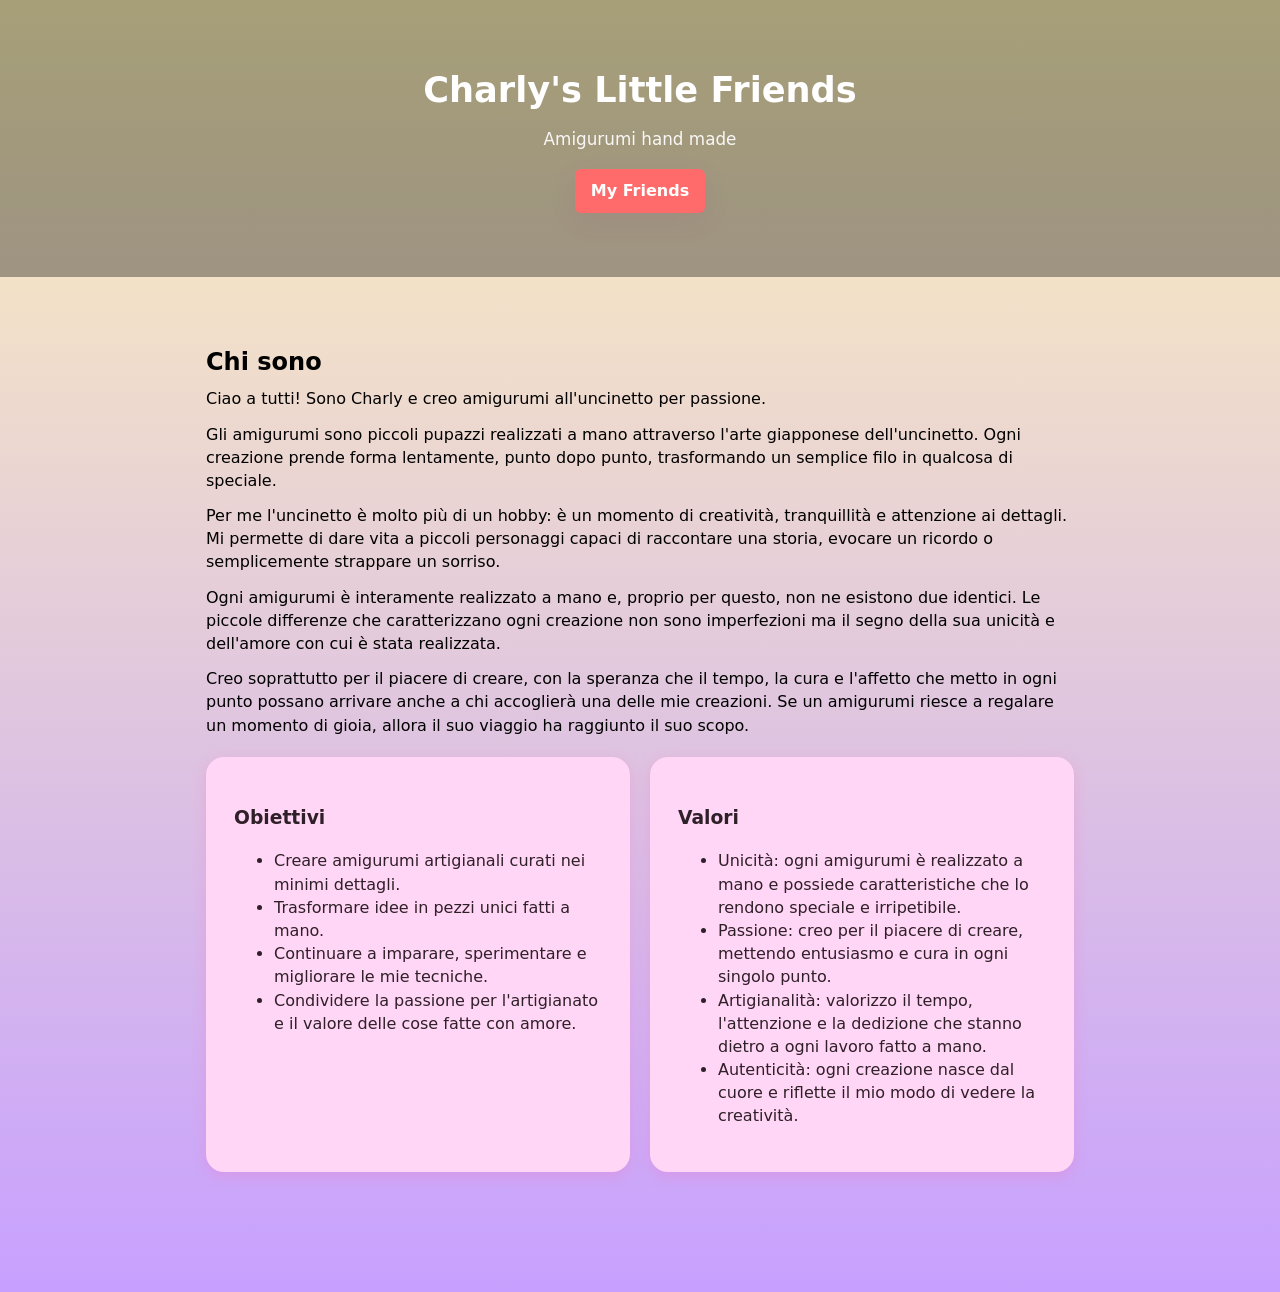
==== index.html @ 5f341da9 "Correzione testo" ====
<!DOCTYPE html>
<html lang="it">
<head>
    <meta charset="UTF-8" />
    <meta name="viewport" content="width=device-width, initial-scale=1.0" />
    <link rel="stylesheet" href="styles.css">
    <link rel="icon" href="images/logoCLF.png" type="image/png">

    <title>Home - Charly's Little Friends</title>
</head>
<body>
    <div id="header" data-active="index"></div>

    <!-- HERO -->
    <section class="hero" aria-label="Hero montagne" style="background-image:url('https://images.unsplash.com/photo-1501785888041-af3ef285b470?auto=format&fit=crop&w=1600&q=80'); background-size:cover; background-position:center; padding:64px 16px; color:#fff;">
        <div class="hero-content" style="max-width:1100px; margin:0 auto; text-align:center;">
            <h1 style="margin:0 0 12px; font-size:2.2rem;">Charly's Little Friends</h1>
            <p style="margin:0 0 18px; font-size:1.05rem;">Amigurumi hand made</p>
            <a class="btn" href="amici.html" style="display:inline-block; padding:10px 16px; background:#ff6b6b; color:#fff; text-decoration:none; border-radius:6px; font-weight:600;">My Friends</a>
        </div>
    </section>

    <main>
        <div style="max-width:900px; margin:28px auto; padding:0 16px;">

            <!-- BREVE PRESENTAZIONE -->
            <section aria-label="Presentazione" style="margin-bottom:20px; text-align:left;">
                <h2 style="margin:0 0 8px;">Chi sono</h2>
                <p style="margin:0 0 12px;">
                    Ciao a tutti! Sono Charly e creo amigurumi all'uncinetto per passione. 
                </p>
                <p style="margin:0 0 12px;">
                    Gli amigurumi sono piccoli pupazzi realizzati a mano attraverso l'arte giapponese dell'uncinetto. 
                    Ogni creazione prende forma lentamente, punto dopo punto, trasformando un semplice filo in qualcosa di speciale.
                </p>
                <p style="margin:0 0 12px;">
                    Per me l'uncinetto è molto più di un hobby: è un momento di creatività, tranquillità e attenzione ai dettagli.
                    Mi permette di dare vita a piccoli personaggi capaci di raccontare una storia, evocare un ricordo o semplicemente strappare un sorriso.
                </p>
                <p style="margin:0 0 12px;">
                    Ogni amigurumi è interamente realizzato a mano e, proprio per questo, non ne esistono due identici. 
                    Le piccole differenze che caratterizzano ogni creazione non sono imperfezioni ma il segno della sua unicità e dell'amore con cui è stata realizzata.
                </p>
                <p style="margin:0 0 12px;">
                    Creo soprattutto per il piacere di creare, con la speranza che il tempo, la cura e l'affetto che metto in ogni punto possano arrivare anche a chi accoglierà una delle mie creazioni.
                    Se un amigurumi riesce a regalare un momento di gioia, allora il suo viaggio ha raggiunto il suo scopo.
                </p>
            </section>

            <!-- OBIETTIVI E VALORI IN CARD ROSA -->
            <section aria-label="Obiettivi e valori" class="home-cards">
                <div class="home-card">
                    <h3>Obiettivi</h3>
                    <ul>
                        <li>Creare amigurumi artigianali curati nei minimi dettagli.</li>
                        <li>Trasformare idee in pezzi unici fatti a mano.</li>
                        <li>Continuare a imparare, sperimentare e migliorare le mie tecniche.</li>
                        <li>Condividere la passione per l'artigianato e il valore delle cose fatte con amore.</li>
                    </ul>
                </div>

                <div class="home-card">
                    <h3>Valori</h3>
                    <ul>
                        <li>Unicità: ogni amigurumi è realizzato a mano e possiede caratteristiche che lo rendono speciale e irripetibile.</li>
                        <li>Passione: creo per il piacere di creare, mettendo entusiasmo e cura in ogni singolo punto.</li>
                        <li>Artigianalità: valorizzo il tempo, l'attenzione e la dedizione che stanno dietro a ogni lavoro fatto a mano.</li>
                        <li>Autenticità: ogni creazione nasce dal cuore e riflette il mio modo di vedere la creatività.</li>
                    </ul>
                </div>
            </section>



        </div>
    </main>

    <!-- FOOTER -->
    <div id="footer"></div>
    <script src="js/common.js"></script>
    <script src="js/selectedPage.js"></script>
</body>
</html>
---- styles.css ----
/* ---------------------------------------------------*/
/* ---------------   NAV MENU       ------------------*/
/* ---------------------------------------------------*/
header {
    width: 100%;
    padding: 10px 0;
    background: #ffd6e8; /* rosa pastello */
    box-shadow: 0 2px 10px rgba(0,0,0,0.1);
}

    /* Layout nav con logo a sinistra */
    header nav {
        display: flex;
        justify-content: space-between; /* logo a sinistra, menu a destra */
        align-items: center;
        padding: 0 40px; /* spazio ai lati */
    }

    /* Logo */
    header .logo img {
        width: 60px; /* più grande */
        height: 60px; /* più grande */
        object-fit: cover; /* ritaglia i bordi */
        border-radius: 18px; /* quasi tondo, ma non perfettamente */
        display: block;
    }


    /* Contenitore nav */
    header nav ul {
        list-style: none;
        margin: 0;
        padding: 0;
        display: flex;
        gap: 20px;
        justify-content: flex-end;
        align-items: center;
    }

    /* Link base */
    header nav a {
        position: relative;
        display: inline-block;
        padding: 10px 18px;
        border-radius: 10px;
        font-weight: 600;
        text-decoration: none;
        color: #ffffff;
        background: linear-gradient(90deg, #ff4fa3, #b36bff); /* rosa → viola */

        transition: transform 250ms ease, box-shadow 250ms ease;
        overflow: hidden;
    }

        /* Effetto “shine” da sinistra a destra */
        header nav a::before {
            content: "";
            position: absolute;
            top: 0;
            left: -100%;
            width: 100%;
            height: 100%;
            background: linear-gradient( 90deg, rgba(255,255,255,0.25), rgba(255,255,255,0.05) );
            transition: left 350ms ease;
        }

        /* Hover moderno */
        header nav a:hover,
        header nav a:focus {
            transform: translateY(-4px) scale(1.03);
            box-shadow: 0 10px 25px rgba(179, 107, 255, 0.25);
        }

            /* Shine che scorre */
            header nav a:hover::before,
            header nav a:focus::before {
                left: 0;
            }

        /* Stato attivo (pagina corrente) */
        header nav a.active {
            outline: 3px solid rgba(255, 123, 189, 0.6);
            outline-offset: 3px;
            border: 2px solid #ffffff;
            transform: translateY(-2px);
        }




@media (max-width: 600px) {

    /* Riduce padding generale */
    header {
        padding: 12px 20px;
    }

        header nav {
            padding: 0 10px;
        }

        /* Logo più piccolo */
        header .logo img {
            width: 40px;
            height: 40px;
            border-radius: 20px;
        }

        /* Menu più compatto */
        header nav ul {
            gap: 10px;
        }

        header nav a {
            padding: 6px 12px;
            font-size: 0.85rem;
        }
}


/* ---------------------------------------------------*/
/* ---------------      COMMON      ------------------*/
/* ---------------------------------------------------*/

:root {
    --bg: #fff7fb;
    --max-width: 1100px;
    --pink-50: #fff0f6;
    --pink-100: #ffd6e8;
    --accent: #9b4d7a; /* violaceo-rosato */
    --accent-2: #ff6b9a;
    --card-bg: #ffffff;
    --muted: #7a5a6b;
    --text: #2f1f28;
    --border: #f3d7e3;
    --shadow: 0 10px 30px rgba(155,77,122,0.08);
    --radius: 14px;
    --gap: 18px;
    --transition: 220ms cubic-bezier(.2,.9,.3,1);
}

/* Reset & base */
* {
    box-sizing: border-box;
}

html {
    min-height: 100%;
    background: linear-gradient( 180deg, #fff4b8 0%, #c7a0ff 100% ); /* giallo opaco pastello */ /* viola tenue */
    background-size: 100% 100%;
}

body {
    margin: 0;
    font-family: system-ui, sans-serif;
    background: transparent;
    min-height: 100%;
    color: var(--text);
    -webkit-font-smoothing: antialiased;
    -moz-osx-font-smoothing: grayscale;
    line-height: 1.45;
    display: flex;
    flex-direction: column;
}

main {
    padding: 40px;
}


main h1 {
    margin: 0 0 8px;
    font-size: 1.6rem;
    color: #5a2ca0; /* viola */
}

main h2 {
    color: #000; /* nero */
    font-weight: 700; /* grassetto */
    margin-top: 24px;
    margin-bottom: 8px;
}

main p {
    margin: 6px 0 18px;
    color: #000; /* nero */
}

@media (max-width: 600px) {

    main {
        padding: 18px;
    }

        main h1 {
            font-size: 1.3rem;
            margin-bottom: 6px;
            color: #5a2ca0; /* viola */
        }

        main h2 {
            font-size: 1.1rem;
            color: #000; /* nero */
            font-weight: 700; /* grassetto */
        }

        main p {
            font-size: 0.95rem;
            margin: 4px 0 14px;
            color: #000; /* nero */
        }

    body {
        line-height: 1.4;
    }
}



/* ---------------------------------------------------*/
/* ---------------      FOOTER      ------------------*/
/* ---------------------------------------------------*/
.footer {
    background: #c7a0ff; /* viola tenue */
    padding: 18px 0;
    border-radius: 18px;
    box-shadow: 0 4px 14px rgba(155, 77, 122, 0.25);
    display: flex;
    flex-wrap: wrap;
    justify-content: space-around;
    align-items: flex-start;
    gap: 40px;
    margin-top: 40px;
    color: var(--muted);
    text-align: center;
}

    /* LINK BASE */
    .footer a {
        color: #fff7fb;
        font-weight: 600;
        text-decoration: underline;
        text-decoration-color: #ffffff;
        position: relative;
        transition: color 0.25s ease, transform 0.15s ease;
    }

        /* HOVER: colore più acceso + leggero glow */
        .footer a:hover {
            color: #ffe3ff;
            text-shadow: 0 0 6px rgba(255, 200, 255, 0.7);
            transform: translateY(-1px);
        }




/* COLONNA SINISTRA */
.footer-left {
    display: flex;
    flex-direction: column;

}
.footer-left ul {
    list-style: none;
    padding: 0;
    margin: 10px 0 0 0;
}

.footer-left li {
    margin-bottom: 6px;
}

.footer-left a {
    color: #fff7fb;
    text-decoration: none;
    font-weight: 600;
}

/* COLONNA DESTRA */
.footer-right {
    display: flex;
    flex-direction: column;
    gap: 12px;
}

.footer-social-item {
    display: flex;
    align-items: center;
    gap: 10px;
}

.footer-icon {
    width: 32px;
    height: 32px;
    border-radius: 8px;
}

.footer-right a {
    color: #fff7fb;
    font-weight: 600;
    text-decoration: none;
}

/* RESPONSIVE: SOLO SOTTO 600px → 1 colonna centrata */
@media (max-width: 600px) {
    .footer {
        flex-direction: column;
        text-align: center;
        gap: 20px;
    }

    .footer-left,
    .footer-right {
        text-align: center;
        width: 100%;
        align-items: center; /* <-- centra contenuti flex */
    }
    
        .footer-left ul {
            padding: 0;
        }

    .footer-social-item {
        justify-content: center; /* <-- centra logo + link */
    }
}

.footer-bottom {
    width: 100%;
    text-align: center;
    margin-top: 20px;
    font-size: 14px;
    color: #ffffff; /* bianco puro */
    opacity: 1; /* niente trasparenza */
}



/* ---------------------------------------------------*/
/* ---------------      HOME        ------------------*/
/* ---------------------------------------------------*/


/* Home-specific styles (non redundant with main styles.css) */

/* Hero */
.hero {
    background-image: url('https://images.unsplash.com/photo-1501785888041-af3ef285b470?auto=format&fit=crop&w=1600&q=80');
    background-size: cover;
    background-position: center;
    color: #fff;
    padding: 80px 20px;
    text-align: center;
    position: relative;
}

    .hero::after {
        content: "";
        position: absolute;
        inset: 0;
        background: rgba(0,0,0,0.35);
    }

    .hero .hero-content {
        position: relative;
        z-index: 1;
        max-width: var(--max-width);
        margin: 0 auto;
    }

    .hero h1 {
        font-size: 2.6rem;
        margin: 0 0 10px;
        color: #fff;
    }

    .hero p {
        font-size: 1.1rem;
        margin: 0 0 20px;
        color: rgba(255,255,255,0.92);
    }

    /* Reuse existing accent variable for CTA */
    .hero .btn {
        display: inline-block;
        background: linear-gradient(90deg, var(--accent), var(--accent-2));
        color: #fff;
        padding: 12px 20px;
        border-radius: 8px;
        text-decoration: none;
        font-weight: 600;
        box-shadow: 0 8px 24px rgba(155,77,122,0.12);
    }

/* Le home-card ereditano lo stile delle contact-card */
.home-card {
    background: #ffd6f5;
    padding: 28px;
    border-radius: 18px;
    box-shadow: 0 4px 14px rgba(255, 107, 181, 0.25);
    margin-bottom: 40px;
}

/* Contenitore delle card della home */
.home-cards {
    display: flex;
    flex-direction: row;
    gap: 20px;
    flex-wrap: wrap;
    margin-bottom: 40px;
}

/* Due card affiancate */
.home-card {
    flex: 1 1 calc(50% - 20px);
    min-width: 280px;
}

/* Responsive */
@media (max-width: 600px) {
    .home-card {
        flex: 1 1 100%;
    }
}



/* Intro */
.intro {
    display: flex;
    gap: 20px;
    align-items: center;
    margin-bottom: 30px;
    flex-wrap: wrap;
}

    .intro img {
        width: 140px;
        height: 140px;
        object-fit: cover;
        border-radius: 12px;
        border: 1px solid var(--border);
        background: var(--card-bg);
    }

/* Categories */
.categories {
    display: flex;
    gap: 12px;
    margin-bottom: 24px;
    flex-wrap: wrap;
}

.category {
    background: linear-gradient(180deg, rgba(255,255,255,0.9), rgba(255,245,250,0.9));
    padding: 10px 14px;
    border-radius: 10px;
    font-weight: 600;
    cursor: pointer;
    border: 1px solid var(--border);
    color: var(--accent);
    transition: transform var(--transition), box-shadow var(--transition);
}

    .category:hover,
    .category:focus {
        transform: translateY(-4px);
        box-shadow: 0 12px 30px rgba(155,77,122,0.06);
        outline: none;
    }

  

   
/* Newsletter / CTA / Testimonials */
.newsletter {
    background: linear-gradient(90deg, #fff 0, #f8fbff 100%);
    border: 1px solid var(--border);
    padding: 18px;
    border-radius: 12px;
    display: flex;
    gap: 12px;
    align-items: center;
    justify-content: space-between;
    margin-bottom: 30px;
    flex-wrap: wrap;
}

    .newsletter input[type="email"] {
        padding: 10px;
        border-radius: 8px;
        border: 1px solid #d0d7e6;
        min-width: 220px;
    }

/* Testimonials */
.testimonials {
    display: grid;
    grid-template-columns: repeat(auto-fit, minmax(220px, 1fr));
    gap: 12px;
    margin-bottom: 40px;
}

.testimonial {
    background: var(--card-bg);
    border: 1px solid var(--border);
    padding: 12px;
    border-radius: 10px;
    color: var(--muted);
}

/* Table (light styling for fallback or admin view) */
table {
    width: 100%;
    border-collapse: collapse;
    margin-top: 20px;
    background: transparent;
}

th, td {
    border: 1px solid #e9dbe4;
    padding: 10px;
    text-align: left;
    color: var(--text);
    vertical-align: middle;
}

img.small {
    width: 70px;
    height: 70px;
    object-fit: cover;
    border-radius: 8px;
    border: 1px solid var(--border);
}

/* Responsive tweaks (home-specific) */
@media (max-width: 600px) {
    .hero h1 {
        font-size: 1.6rem;
    }

    .intro {
        flex-direction: column;
        text-align: center;
    }

    .newsletter {
        flex-direction: column;
        align-items: stretch;
    }

    .products-grid {
        grid-template-columns: repeat(auto-fit, minmax(160px, 1fr));
    }
}

/* ---------------------------------------------------*/
/* ---------------     AMICI        ------------------*/
/* ---------------------------------------------------*/
.filters {
    display: flex;
    flex-wrap: wrap;
    gap: 20px;
    background: #f8e6ff;
    padding: 16px 20px;
    border-radius: 16px;
    box-shadow: 0 4px 12px rgba(199,160,255,0.25);
    margin-bottom: 28px;
    justify-content: flex-start; /* NON centrati */
}

.filter-group {
    display: flex;
    flex-direction: column; /* label sopra */
    gap: 6px;
    min-width: 160px; /* evita che si stringano troppo */
}

.filters label {
    font-weight: 600;
    color: #5a2ca0;
    font-size: 0.95rem;
}

.filters select {
    padding: 8px 12px;
    border-radius: 10px;
    border: 2px solid #c7a0ff;
    background: #ffffff;
    font-size: 0.95rem;
    color: #5a2ca0;
    font-weight: 600;
    cursor: pointer;
    transition: border-color 200ms ease;
}

    .filters select:focus {
        border-color: #b36bff;
        outline: none;
    }

/*  Mobile: filtri ordinati a sinistra */
@media (max-width: 600px) {
    .filters {
        flex-direction: column;
        align-items: flex-start; /* NON centrati */
        gap: 14px;
    }

    .filter-group {
        width: 100%; /* si allineano bene */
    }
}

/* GRID: 3 → 2 → 1 */
.cards-grid {
    display: grid;
    grid-template-columns: repeat(3, 1fr);
    gap: 18px;
    margin-top: 12px;
}

@media (max-width: 980px) {
    .cards-grid {
        grid-template-columns: repeat(2, 1fr);
    }
}

@media (max-width: 600px) {
    .cards-grid {
        grid-template-columns: 1fr;
    }
}

/* CARD BASE */
.friend-card {
    background: #fff;
    border-radius: 12px;
    border: 2px solid rgba(255, 107, 154, 0.18);
    box-shadow: 0 8px 22px rgba(155, 77, 122, 0.06);
    display: flex;
    flex-direction: column;
    transition: transform 260ms cubic-bezier(.2,.9,.3,1), box-shadow 260ms ease;
    opacity: 0;
    animation: card-appear 420ms ease forwards;
}

/* ANIMAZIONE */
@keyframes card-appear {
    from {
        opacity: 0;
        transform: translateY(10px) scale(0.995);
    }

    to {
        opacity: 1;
        transform: translateY(0) scale(1);
    }
}

/* HOVER */
.friend-card:hover {
    transform: translateY(-14px) scale(1.05);
    box-shadow: 0 32px 70px rgba(155, 77, 122, 0.22);
    border-color: rgba(255, 107, 154, 0.45);
    z-index: 3;
}

/* IMMAGINE */
.card-image {
    width: 100%;
    height: 240px;
}

    .card-image img {
        width: 100%;
        height: 100%;
        object-fit: cover;
        border-radius: 12px;
        transition: transform 360ms cubic-bezier(.2,.9,.3,1);
    }

.friend-card:hover .card-image img {
    transform: scale(1.30) rotate(-2deg);
}

/* PLACEHOLDER */
.card-image-placeholder {
    width: 100%;
    height: 240px;
    display: flex;
    align-items: center;
    justify-content: center;
    color: #8b6b7a;
    background: repeating-linear-gradient(45deg, rgba(255,182,203,0.04) 0 6px, transparent 6px 12px);
    border-radius: 12px;
}

/* TITOLO */
.card-title {
    text-align: center;
    font-size: 1.3rem;
    font-weight: 700;
    color: #5a2ca0;
    margin: 16px 0;
}

/* MINI-CARD INFO */
.card-info-box {
    background: #ffe6f7;
    padding: 12px 16px;
    border-radius: 12px;
    margin: 12px 0;
    box-shadow: 0 3px 10px rgba(255, 107, 181, 0.18);
}

    .card-info-box p {
        margin: 0;
        color: #5a2ca0;
        font-weight: 600;
    }

/* PULSANTE */
.card-button {
    display: block; /* centrato */
    padding: 14px 28px; /* layout del primo */
    font-size: 1.1rem;
    font-weight: 700;
    color: #fff;
    background: linear-gradient(90deg, #ff4fa3, #b36bff); /* colori del primo */
    border: none;
    border-radius: 12px;
    cursor: pointer;
    position: relative;
    overflow: hidden;
    box-shadow: 0 6px 18px rgba(179, 107, 255, 0.35); /* ombra del primo */
    transition: transform 0.25s ease, box-shadow 0.25s ease, filter 0.25s ease; /* effetto del secondo */
    margin: 20px auto 0; /* centrato */
    text-align: center; /* per sicurezza */
    text-decoration: none; /* per <a> */
}

    .card-button:hover {
        transform: translateY(-3px);
        filter: brightness(1.03);
    }

/* ---------------------------------------------------*/
/* ---------------     CONTATTI     ------------------*/
/* ---------------------------------------------------*/
/* ============================
   LAYOUT DUE COLONNE
   ============================ */
.contact-columns {
    display: flex;
    gap: 40px;
    align-items: stretch; /* <-- fa sì che le card abbiano la stessa altezza */
    justify-content: space-between;
    margin-top: 40px;
}

.contact-map,
.contact-form {
    flex: 1 1 calc(50% - 40px); /* identico comportamento delle home-card */
    min-width: 280px; /* evita collassi */
    background: #ffd6f5;
    padding: 28px;
    border-radius: 18px;
    box-shadow: 0 4px 14px rgba(255, 107, 181, 0.25);
    display: flex;
    flex-direction: column;
}


/* ============================
   CARD ROSA (per contattami, mappa, form)
   ============================ */
.contact-card,
.contact-map,
.contact-form {
    background: #ffd6f5; /* rosa pastello */
    padding: 28px;
    border-radius: 18px;
    box-shadow: 0 4px 14px rgba(255, 107, 181, 0.25);
    margin-bottom: 40px;
}


    .contact-card h1,
    .contact-card h2 {
        margin-top: 0;
        color: #5a2ca0;
    }

    .contact-card p {
        color: #5a2ca0;
        line-height: 1.5;
    }

/* ============================
   FORM INPUT + TEXTAREA
   ============================ */
.contact-form label {
    font-weight: 600;
    color: #5a2ca0;
    margin-bottom: 6px;
}

.contact-form input,
.contact-form textarea {
    width: 100%;
    padding: 12px;
    border-radius: 12px;
    border: 2px solid #e7c8ff;
    background: #ffffff;
    font-size: 1rem;
    transition: border-color 200ms ease, box-shadow 200ms ease;
}

    .contact-form input:focus,
    .contact-form textarea:focus {
        border-color: #b36bff;
        box-shadow: 0 0 0 3px rgba(179, 107, 255, 0.25);
        outline: none;
    }

/* ============================
   BUTTON
============================ */
    .contact-form button {
        display: block;
        padding: 14px 28px;
        font-size: 1.1rem;
        font-weight: 700;
        color: #fff;
        background: linear-gradient(90deg, #ff4fa3, #b36bff);
        border: none;
        border-radius: 12px;
        cursor: pointer;
        position: relative;
        overflow: hidden;
        box-shadow: 0 6px 18px rgba(179, 107, 255, 0.35);
        transition: transform 0.25s ease, box-shadow 0.25s ease;
        margin: 20px auto 0
    }

        /* Hover */
        .contact-form button:hover {
            transform: translateY(-3px) scale(1.03);
            box-shadow: 0 10px 25px rgba(179, 107, 255, 0.45);
        }

        /* Effetto click */
        .contact-form button:active {
            transform: scale(0.92);
        }

        /* Sparkle */
        .contact-form button::after {
            content: "✦";
            position: absolute;
            right: 12px;
            top: 8px;
            font-size: 0;
            color: rgba(255, 255, 255, 0.9);
            transition: font-size 0.25s ease;
        }

        .contact-form button:active::after {
            font-size: 22px;
        }

.error-msg {
    margin-top: 6px;
    font-size: 0.85rem;
    color: #ff4fa3;
    background: rgba(255, 79, 163, 0.12);
    padding: 6px 10px;
    border-radius: 8px;
    border-left: 3px solid #ff4fa3;
}

/* ============================
   TOGGLE GRANDE
   ============================ */
/* Gruppo toggle desktop */
.toggle-group {
    display: flex;
    align-items: center;
    gap: 14px;
    margin-top: 10px;
    flex-wrap: wrap; /* evita rotture */
}

/* Testo */
.toggle-text {
    font-size: 1rem;
    color: #5a2ca0;
    font-weight: 600;
    flex: 1; /* permette al testo di adattarsi */
    min-width: 200px; /* evita che si stringa troppo */
}

/* Toggle */
.toggle {
    position: relative;
    width: 60px;
    height: 32px;
    display: inline-block;
    flex-shrink: 0; /* NON si restringe */
}

    .toggle input {
        opacity: 0;
        width: 0;
        height: 0;
    }

.slider {
    position: absolute;
    cursor: pointer;
    top: 0;
    left: 0;
    right: 0;
    bottom: 0;
    background: #e7c8ff;
    border-radius: 32px;
    transition: 0.3s;
}

    .slider::before {
        content: "";
        position: absolute;
        height: 26px;
        width: 26px;
        left: 3px;
        top: 3px;
        background: white;
        border-radius: 50%;
        transition: 0.3s;
    }

.toggle input:checked + .slider {
    background: linear-gradient(90deg, #ff4fa3, #b36bff);
}

    .toggle input:checked + .slider::before {
        transform: translateX(28px);
    }

/* Mobile fix */
@media (max-width: 600px) {
    .toggle-group {
        flex-direction: column; /* toggle sopra, testo sotto */
        align-items: flex-start; /* allineamento naturale */
        gap: 8px;
    }

    .toggle-text {
        text-align: left;
        width: 100%;
    }
}
@media (max-width: 600px) {
    .contact-columns {
        flex-direction: column;
        gap: 20px;
    }

    .contact-map,
    .contact-form {
        width: 100%;
    }
}


.map-wrapper {
    width: 100%;
    height: 300px;
    border-radius: 16px;
    overflow: hidden;
    box-shadow: 0 4px 12px rgba(150, 100, 200, 0.25);
}

    .map-wrapper iframe {
        width: 100%;
        height: 100%;
        border: 0;
    }


/* ---------------------------------------------------*/
/* ---------------  AMICO DETTAGLIO  -----------------*/
/* ---------------------------------------------------*/

/* CONTENITORE CAROUSEL */
.detail-carousel {
    position: relative;
    width: 100%;
    
    overflow: hidden;
    border-radius: 12px;
    margin: 12px auto 0;
    margin-top: 12px;
    background: #fdf4ff;
    padding: 0; /* elimina spazi */
}

/* TRACK ORIZZONTALE */
.detail-track {
    display: flex;
    height: 100%; /* fondamentale */
    padding: 0;
    margin: 0;
}


/* OGNI SLIDE È UNA PAGINA */
.detail-slide {
    min-width: 100%;
    height: 100%; /* fondamentale */
    padding: 0;
    margin: 0;
}

    /* IMMAGINI */
    .detail-slide img {
        width: 100%;
        height: 100%; /* fondamentale */
        object-fit: cover; /* evita distorsioni */
        display: block; /* elimina spazi bianchi */
        border-radius: 12px;
    }


/* FRECCE */
.detail-btn {
    position: absolute;
    top: 50%;
    transform: translateY(-50%);
    width: 38px; /* più grande */
    height: 38px; /* più grande */
    border-radius: 50%; /* cerchio kawaii */
    border: none;
    background: rgba(255, 255, 255, 0.55); /* più trasparente */
    backdrop-filter: blur(4px); /* effetto glass */
    color: #b36bff; /* viola pastello */
    font-size: 22px; /* più grande */
    font-weight: bold;
    cursor: pointer;
    display: flex;
    align-items: center;
    justify-content: center;
    transition: all 180ms ease;
    box-shadow: 0 4px 10px rgba(179, 107, 255, 0.25); /* ombra kawaii */
}

    .detail-btn:hover {
        background: rgba(255, 255, 255, 0.75); /* meno trasparente */
        transform: translateY(-50%) scale(1.12); /* effetto pop */
        box-shadow: 0 6px 14px rgba(179, 107, 255, 0.35);
    }

    .detail-btn:active {
        transform: translateY(-50%) scale(0.92); /* click morbido */
    }

    /* Posizioni */
    .detail-btn.prev {
        left: 6px;
    }

    .detail-btn.next {
        right: 6px;
    }

/* ---------------------------------------------------*/
/* ---------------      TERMINI     ------------------*/
/* ---------------------------------------------------*/

.terms p a {
    color: #5a2ca0; /* bianco */
    font-weight: 700; /* grassetto */
    text-decoration: underline; /* sottolineato */
}



/* ---------------------------------------------------*/
/* ---------------     PRIVACY      ------------------*/
/* ---------------------------------------------------*/

.privacy p a {
    color: #5a2ca0; /* bianco */
    font-weight: 700; /* grassetto */
    text-decoration: underline; /* sottolineato */
}

/* ---------------------------------------------------*/
/* ---------------     UNISCRIBE    ------------------*/
/* ---------------------------------------------------*/

.unsubscribe-image {
    text-align: center;
    margin: 20px 0 30px;
}

    .unsubscribe-image img {
        width: 100%; /* si adatta al contenitore */
        max-width: 1000px; /* limite massimo, puoi aumentare o diminuire */
        height: auto; /* mantiene le proporzioni */
        border-radius: 18px;
        padding: 10px;
        background: linear-gradient(135deg, #ffd6f5, #e3c7ff);
        box-shadow: 0 0 12px rgba(180, 120, 255, 0.4);
    }
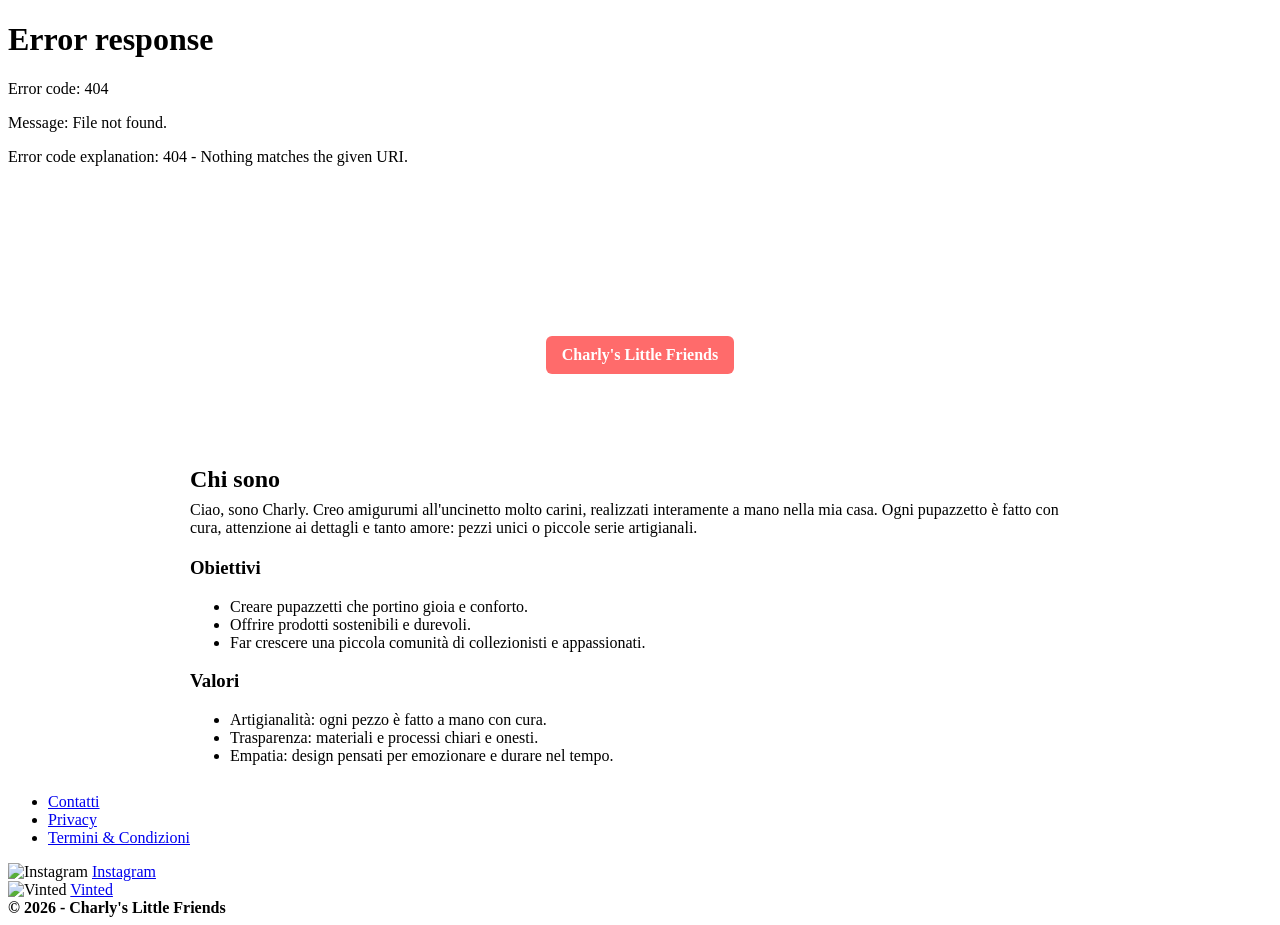
==== commit 00d83b8e: "Add Head e GoogleAnalytics" ====
--- a/index.html
+++ b/index.html
@@ -3,8 +3,6 @@
 <head>
     <meta charset="UTF-8" />
     <meta name="viewport" content="width=device-width, initial-scale=1.0" />
-    <link rel="stylesheet" href="styles.css">
-    <link rel="icon" href="images/logoCLF.png" type="image/png">
 
     <title>Home - Charly's Little Friends</title>
 </head>
@@ -16,7 +14,7 @@
         <div class="hero-content" style="max-width:1100px; margin:0 auto; text-align:center;">
             <h1 style="margin:0 0 12px; font-size:2.2rem;">Charly's Little Friends</h1>
             <p style="margin:0 0 18px; font-size:1.05rem;">Amigurumi hand made</p>
-            <a class="btn" href="amici.html" style="display:inline-block; padding:10px 16px; background:#ff6b6b; color:#fff; text-decoration:none; border-radius:6px; font-weight:600;">My Friends</a>
+            <a class="btn" href="amici.html" style="display:inline-block; padding:10px 16px; background:#ff6b6b; color:#fff; text-decoration:none; border-radius:6px; font-weight:600;">Charly's Little Friends</a>
         </div>
     </section>
 
@@ -27,23 +25,8 @@
             <section aria-label="Presentazione" style="margin-bottom:20px; text-align:left;">
                 <h2 style="margin:0 0 8px;">Chi sono</h2>
                 <p style="margin:0 0 12px;">
-                    Ciao a tutti! Sono Charly e creo amigurumi all'uncinetto per passione. 
-                </p>
-                <p style="margin:0 0 12px;">
-                    Gli amigurumi sono piccoli pupazzi realizzati a mano attraverso l'arte giapponese dell'uncinetto. 
-                    Ogni creazione prende forma lentamente, punto dopo punto, trasformando un semplice filo in qualcosa di speciale.
-                </p>
-                <p style="margin:0 0 12px;">
-                    Per me l'uncinetto è molto più di un hobby: è un momento di creatività, tranquillità e attenzione ai dettagli.
-                    Mi permette di dare vita a piccoli personaggi capaci di raccontare una storia, evocare un ricordo o semplicemente strappare un sorriso.
-                </p>
-                <p style="margin:0 0 12px;">
-                    Ogni amigurumi è interamente realizzato a mano e, proprio per questo, non ne esistono due identici. 
-                    Le piccole differenze che caratterizzano ogni creazione non sono imperfezioni ma il segno della sua unicità e dell'amore con cui è stata realizzata.
-                </p>
-                <p style="margin:0 0 12px;">
-                    Creo soprattutto per il piacere di creare, con la speranza che il tempo, la cura e l'affetto che metto in ogni punto possano arrivare anche a chi accoglierà una delle mie creazioni.
-                    Se un amigurumi riesce a regalare un momento di gioia, allora il suo viaggio ha raggiunto il suo scopo.
+                    Ciao, sono Charly. Creo amigurumi all'uncinetto molto carini, realizzati interamente a mano nella mia casa.
+                    Ogni pupazzetto è fatto con cura, attenzione ai dettagli e tanto amore: pezzi unici o piccole serie artigianali.
                 </p>
             </section>
 
@@ -52,20 +35,18 @@
                 <div class="home-card">
                     <h3>Obiettivi</h3>
                     <ul>
-                        <li>Creare amigurumi artigianali curati nei minimi dettagli.</li>
-                        <li>Trasformare idee in pezzi unici fatti a mano.</li>
-                        <li>Continuare a imparare, sperimentare e migliorare le mie tecniche.</li>
-                        <li>Condividere la passione per l'artigianato e il valore delle cose fatte con amore.</li>
+                        <li>Creare pupazzetti che portino gioia e conforto.</li>
+                        <li>Offrire prodotti sostenibili e durevoli.</li>
+                        <li>Far crescere una piccola comunità di collezionisti e appassionati.</li>
                     </ul>
                 </div>
 
                 <div class="home-card">
                     <h3>Valori</h3>
                     <ul>
-                        <li>Unicità: ogni amigurumi è realizzato a mano e possiede caratteristiche che lo rendono speciale e irripetibile.</li>
-                        <li>Passione: creo per il piacere di creare, mettendo entusiasmo e cura in ogni singolo punto.</li>
-                        <li>Artigianalità: valorizzo il tempo, l'attenzione e la dedizione che stanno dietro a ogni lavoro fatto a mano.</li>
-                        <li>Autenticità: ogni creazione nasce dal cuore e riflette il mio modo di vedere la creatività.</li>
+                        <li>Artigianalità: ogni pezzo è fatto a mano con cura.</li>
+                        <li>Trasparenza: materiali e processi chiari e onesti.</li>
+                        <li>Empatia: design pensati per emozionare e durare nel tempo.</li>
                     </ul>
                 </div>
             </section>
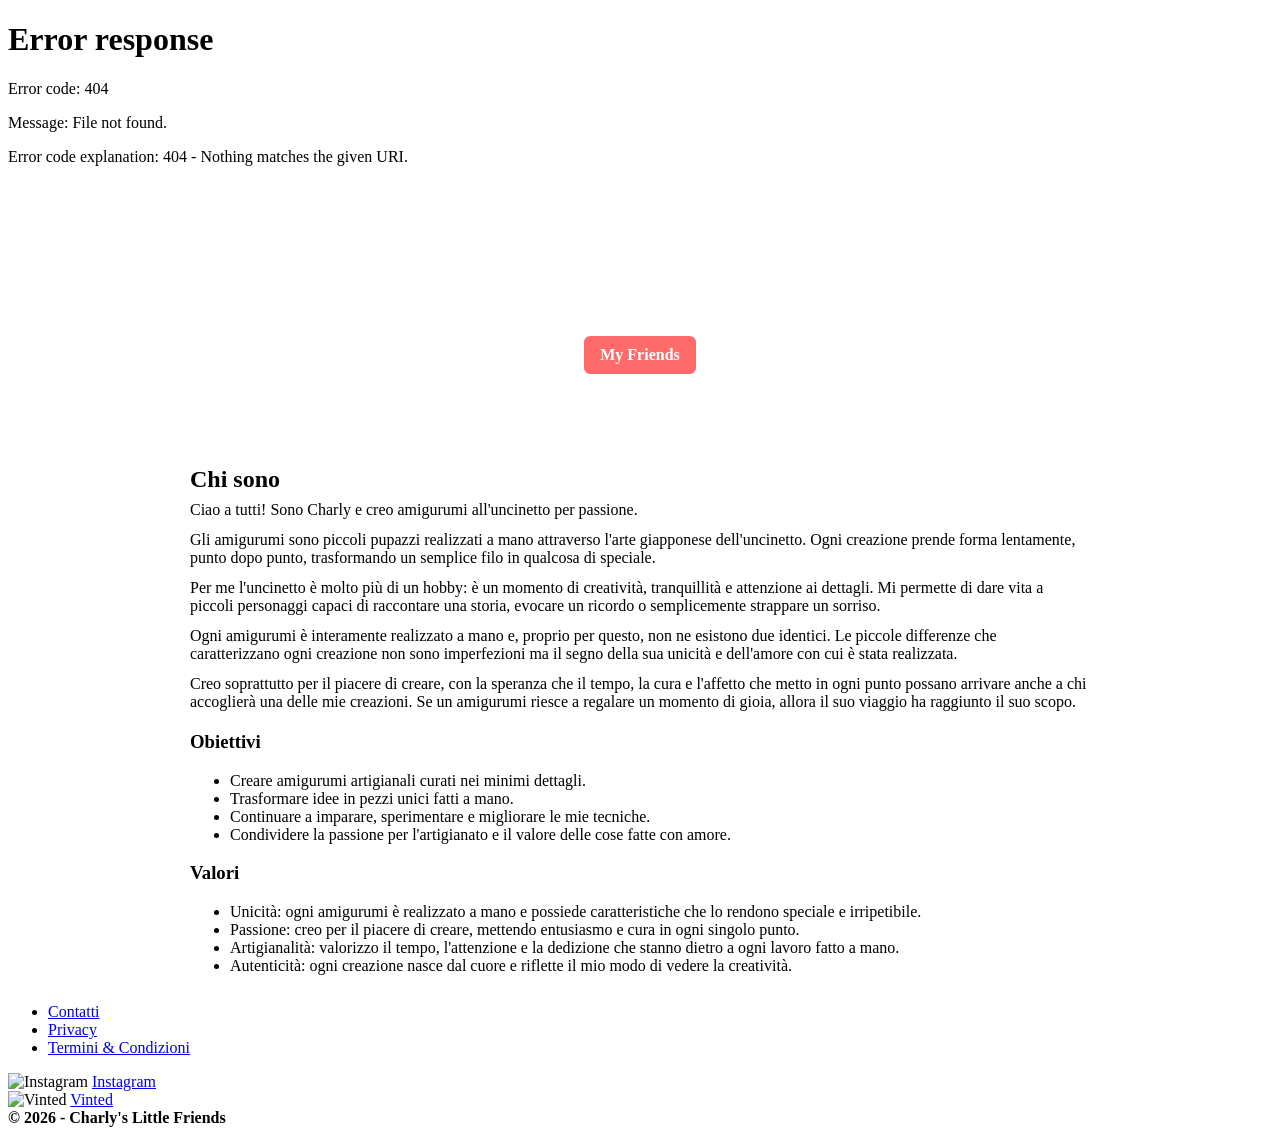
==== commit f32b0b14: "Merge branch 'main' of https://github.com/CharlysLittleFriends/charlyslittlefriends" ====
--- a/index.html
+++ b/index.html
@@ -14,7 +14,7 @@
         <div class="hero-content" style="max-width:1100px; margin:0 auto; text-align:center;">
             <h1 style="margin:0 0 12px; font-size:2.2rem;">Charly's Little Friends</h1>
             <p style="margin:0 0 18px; font-size:1.05rem;">Amigurumi hand made</p>
-            <a class="btn" href="amici.html" style="display:inline-block; padding:10px 16px; background:#ff6b6b; color:#fff; text-decoration:none; border-radius:6px; font-weight:600;">Charly's Little Friends</a>
+            <a class="btn" href="amici.html" style="display:inline-block; padding:10px 16px; background:#ff6b6b; color:#fff; text-decoration:none; border-radius:6px; font-weight:600;">My Friends</a>
         </div>
     </section>
 
@@ -25,8 +25,23 @@
             <section aria-label="Presentazione" style="margin-bottom:20px; text-align:left;">
                 <h2 style="margin:0 0 8px;">Chi sono</h2>
                 <p style="margin:0 0 12px;">
-                    Ciao, sono Charly. Creo amigurumi all'uncinetto molto carini, realizzati interamente a mano nella mia casa.
-                    Ogni pupazzetto è fatto con cura, attenzione ai dettagli e tanto amore: pezzi unici o piccole serie artigianali.
+                    Ciao a tutti! Sono Charly e creo amigurumi all'uncinetto per passione. 
+                </p>
+                <p style="margin:0 0 12px;">
+                    Gli amigurumi sono piccoli pupazzi realizzati a mano attraverso l'arte giapponese dell'uncinetto. 
+                    Ogni creazione prende forma lentamente, punto dopo punto, trasformando un semplice filo in qualcosa di speciale.
+                </p>
+                <p style="margin:0 0 12px;">
+                    Per me l'uncinetto è molto più di un hobby: è un momento di creatività, tranquillità e attenzione ai dettagli.
+                    Mi permette di dare vita a piccoli personaggi capaci di raccontare una storia, evocare un ricordo o semplicemente strappare un sorriso.
+                </p>
+                <p style="margin:0 0 12px;">
+                    Ogni amigurumi è interamente realizzato a mano e, proprio per questo, non ne esistono due identici. 
+                    Le piccole differenze che caratterizzano ogni creazione non sono imperfezioni ma il segno della sua unicità e dell'amore con cui è stata realizzata.
+                </p>
+                <p style="margin:0 0 12px;">
+                    Creo soprattutto per il piacere di creare, con la speranza che il tempo, la cura e l'affetto che metto in ogni punto possano arrivare anche a chi accoglierà una delle mie creazioni.
+                    Se un amigurumi riesce a regalare un momento di gioia, allora il suo viaggio ha raggiunto il suo scopo.
                 </p>
             </section>
 
@@ -35,18 +50,20 @@
                 <div class="home-card">
                     <h3>Obiettivi</h3>
                     <ul>
-                        <li>Creare pupazzetti che portino gioia e conforto.</li>
-                        <li>Offrire prodotti sostenibili e durevoli.</li>
-                        <li>Far crescere una piccola comunità di collezionisti e appassionati.</li>
+                        <li>Creare amigurumi artigianali curati nei minimi dettagli.</li>
+                        <li>Trasformare idee in pezzi unici fatti a mano.</li>
+                        <li>Continuare a imparare, sperimentare e migliorare le mie tecniche.</li>
+                        <li>Condividere la passione per l'artigianato e il valore delle cose fatte con amore.</li>
                     </ul>
                 </div>
 
                 <div class="home-card">
                     <h3>Valori</h3>
                     <ul>
-                        <li>Artigianalità: ogni pezzo è fatto a mano con cura.</li>
-                        <li>Trasparenza: materiali e processi chiari e onesti.</li>
-                        <li>Empatia: design pensati per emozionare e durare nel tempo.</li>
+                        <li>Unicità: ogni amigurumi è realizzato a mano e possiede caratteristiche che lo rendono speciale e irripetibile.</li>
+                        <li>Passione: creo per il piacere di creare, mettendo entusiasmo e cura in ogni singolo punto.</li>
+                        <li>Artigianalità: valorizzo il tempo, l'attenzione e la dedizione che stanno dietro a ogni lavoro fatto a mano.</li>
+                        <li>Autenticità: ogni creazione nasce dal cuore e riflette il mio modo di vedere la creatività.</li>
                     </ul>
                 </div>
             </section>
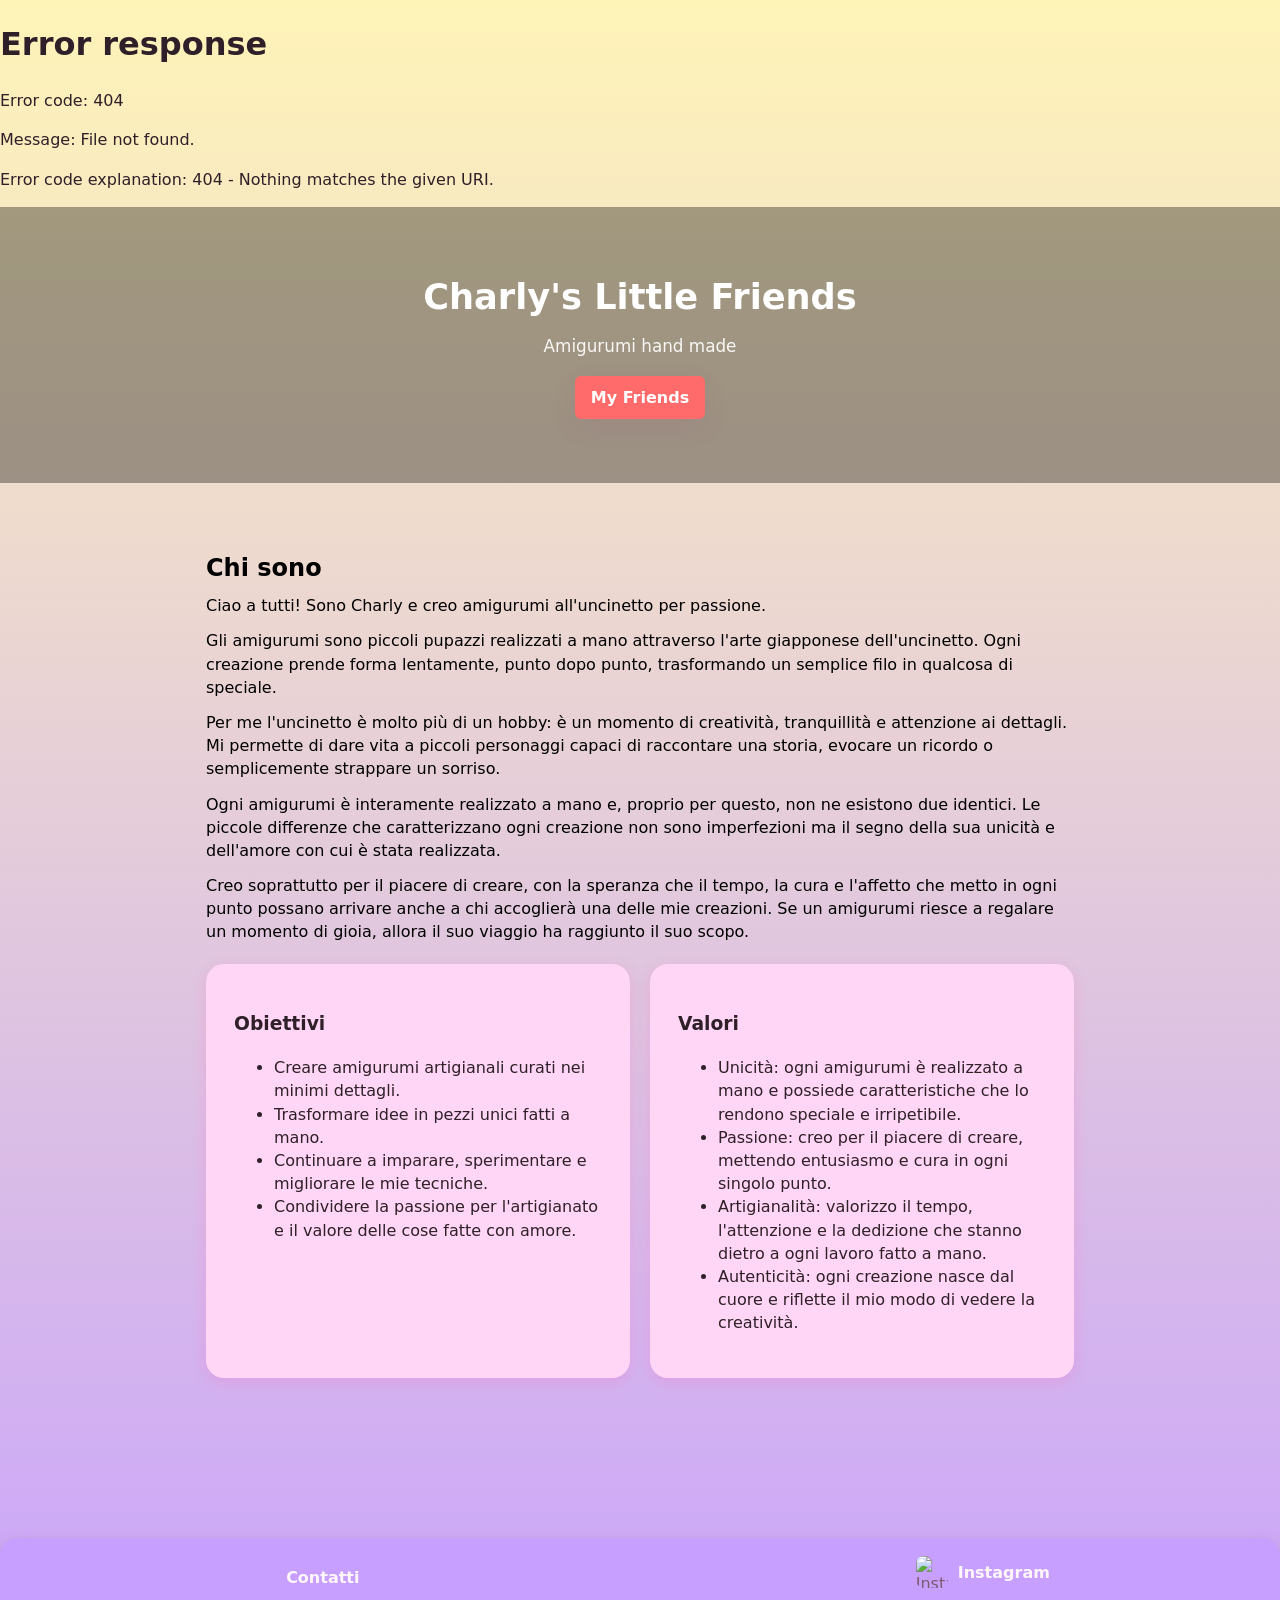
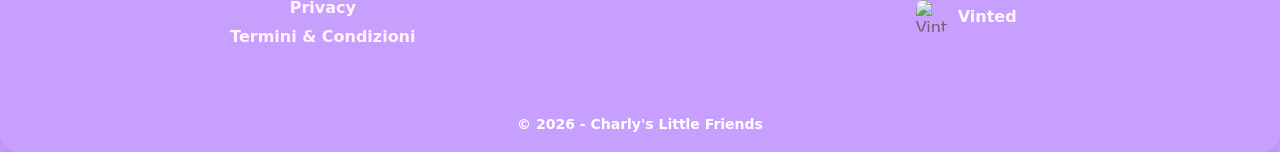
==== commit dae904ec: "Back" ====
--- a/index.html
+++ b/index.html
@@ -3,6 +3,8 @@
 <head>
     <meta charset="UTF-8" />
     <meta name="viewport" content="width=device-width, initial-scale=1.0" />
+    <link rel="stylesheet" href="styles.css">
+    <link rel="icon" href="images/logoCLF.png" type="image/png">
 
     <title>Home - Charly's Little Friends</title>
 </head>
--- a/styles.css
+++ b/styles.css
@@ -0,0 +1,1119 @@
+
+/* ---------------------------------------------------*/
+/* ---------------   NAV MENU       ------------------*/
+/* ---------------------------------------------------*/
+header {
+    width: 100%;
+    padding: 10px 0;
+    background: #ffd6e8; /* rosa pastello */
+    box-shadow: 0 2px 10px rgba(0,0,0,0.1);
+}
+
+    /* Layout nav con logo a sinistra */
+    header nav {
+        display: flex;
+        justify-content: space-between; /* logo a sinistra, menu a destra */
+        align-items: center;
+        padding: 0 40px; /* spazio ai lati */
+    }
+
+    /* Logo */
+    header .logo img {
+        width: 60px; /* più grande */
+        height: 60px; /* più grande */
+        object-fit: cover; /* ritaglia i bordi */
+        border-radius: 18px; /* quasi tondo, ma non perfettamente */
+        display: block;
+    }
+
+
+    /* Contenitore nav */
+    header nav ul {
+        list-style: none;
+        margin: 0;
+        padding: 0;
+        display: flex;
+        gap: 20px;
+        justify-content: flex-end;
+        align-items: center;
+    }
+
+    /* Link base */
+    header nav a {
+        position: relative;
+        display: inline-block;
+        padding: 10px 18px;
+        border-radius: 10px;
+        font-weight: 600;
+        text-decoration: none;
+        color: #ffffff;
+        background: linear-gradient(90deg, #ff4fa3, #b36bff); /* rosa → viola */
+
+        transition: transform 250ms ease, box-shadow 250ms ease;
+        overflow: hidden;
+    }
+
+        /* Effetto “shine” da sinistra a destra */
+        header nav a::before {
+            content: "";
+            position: absolute;
+            top: 0;
+            left: -100%;
+            width: 100%;
+            height: 100%;
+            background: linear-gradient( 90deg, rgba(255,255,255,0.25), rgba(255,255,255,0.05) );
+            transition: left 350ms ease;
+        }
+
+        /* Hover moderno */
+        header nav a:hover,
+        header nav a:focus {
+            transform: translateY(-4px) scale(1.03);
+            box-shadow: 0 10px 25px rgba(179, 107, 255, 0.25);
+        }
+
+            /* Shine che scorre */
+            header nav a:hover::before,
+            header nav a:focus::before {
+                left: 0;
+            }
+
+        /* Stato attivo (pagina corrente) */
+        header nav a.active {
+            outline: 3px solid rgba(255, 123, 189, 0.6);
+            outline-offset: 3px;
+            border: 2px solid #ffffff;
+            transform: translateY(-2px);
+        }
+
+
+
+
+@media (max-width: 600px) {
+
+    /* Riduce padding generale */
+    header {
+        padding: 12px 20px;
+    }
+
+        header nav {
+            padding: 0 10px;
+        }
+
+        /* Logo più piccolo */
+        header .logo img {
+            width: 40px;
+            height: 40px;
+            border-radius: 20px;
+        }
+
+        /* Menu più compatto */
+        header nav ul {
+            gap: 10px;
+        }
+
+        header nav a {
+            padding: 6px 12px;
+            font-size: 0.85rem;
+        }
+}
+
+
+/* ---------------------------------------------------*/
+/* ---------------      COMMON      ------------------*/
+/* ---------------------------------------------------*/
+
+:root {
+    --bg: #fff7fb;
+    --max-width: 1100px;
+    --pink-50: #fff0f6;
+    --pink-100: #ffd6e8;
+    --accent: #9b4d7a; /* violaceo-rosato */
+    --accent-2: #ff6b9a;
+    --card-bg: #ffffff;
+    --muted: #7a5a6b;
+    --text: #2f1f28;
+    --border: #f3d7e3;
+    --shadow: 0 10px 30px rgba(155,77,122,0.08);
+    --radius: 14px;
+    --gap: 18px;
+    --transition: 220ms cubic-bezier(.2,.9,.3,1);
+}
+
+/* Reset & base */
+* {
+    box-sizing: border-box;
+}
+
+html {
+    min-height: 100%;
+    background: linear-gradient( 180deg, #fff4b8 0%, #c7a0ff 100% ); /* giallo opaco pastello */ /* viola tenue */
+    background-size: 100% 100%;
+}
+
+body {
+    margin: 0;
+    font-family: system-ui, sans-serif;
+    background: transparent;
+    min-height: 100%;
+    color: var(--text);
+    -webkit-font-smoothing: antialiased;
+    -moz-osx-font-smoothing: grayscale;
+    line-height: 1.45;
+    display: flex;
+    flex-direction: column;
+}
+
+main {
+    padding: 40px;
+}
+
+
+main h1 {
+    margin: 0 0 8px;
+    font-size: 1.6rem;
+    color: #5a2ca0; /* viola */
+}
+
+main h2 {
+    color: #000; /* nero */
+    font-weight: 700; /* grassetto */
+    margin-top: 24px;
+    margin-bottom: 8px;
+}
+
+main p {
+    margin: 6px 0 18px;
+    color: #000; /* nero */
+}
+
+@media (max-width: 600px) {
+
+    main {
+        padding: 18px;
+    }
+
+        main h1 {
+            font-size: 1.3rem;
+            margin-bottom: 6px;
+            color: #5a2ca0; /* viola */
+        }
+
+        main h2 {
+            font-size: 1.1rem;
+            color: #000; /* nero */
+            font-weight: 700; /* grassetto */
+        }
+
+        main p {
+            font-size: 0.95rem;
+            margin: 4px 0 14px;
+            color: #000; /* nero */
+        }
+
+    body {
+        line-height: 1.4;
+    }
+}
+
+
+
+/* ---------------------------------------------------*/
+/* ---------------      FOOTER      ------------------*/
+/* ---------------------------------------------------*/
+.footer {
+    background: #c7a0ff; /* viola tenue */
+    padding: 18px 0;
+    border-radius: 18px;
+    box-shadow: 0 4px 14px rgba(155, 77, 122, 0.25);
+    display: flex;
+    flex-wrap: wrap;
+    justify-content: space-around;
+    align-items: flex-start;
+    gap: 40px;
+    margin-top: 40px;
+    color: var(--muted);
+    text-align: center;
+}
+
+    /* LINK BASE */
+    .footer a {
+        color: #fff7fb;
+        font-weight: 600;
+        text-decoration: underline;
+        text-decoration-color: #ffffff;
+        position: relative;
+        transition: color 0.25s ease, transform 0.15s ease;
+    }
+
+        /* HOVER: colore più acceso + leggero glow */
+        .footer a:hover {
+            color: #ffe3ff;
+            text-shadow: 0 0 6px rgba(255, 200, 255, 0.7);
+            transform: translateY(-1px);
+        }
+
+
+
+
+/* COLONNA SINISTRA */
+.footer-left {
+    display: flex;
+    flex-direction: column;
+
+}
+.footer-left ul {
+    list-style: none;
+    padding: 0;
+    margin: 10px 0 0 0;
+}
+
+.footer-left li {
+    margin-bottom: 6px;
+}
+
+.footer-left a {
+    color: #fff7fb;
+    text-decoration: none;
+    font-weight: 600;
+}
+
+/* COLONNA DESTRA */
+.footer-right {
+    display: flex;
+    flex-direction: column;
+    gap: 12px;
+}
+
+.footer-social-item {
+    display: flex;
+    align-items: center;
+    gap: 10px;
+}
+
+.footer-icon {
+    width: 32px;
+    height: 32px;
+    border-radius: 8px;
+}
+
+.footer-right a {
+    color: #fff7fb;
+    font-weight: 600;
+    text-decoration: none;
+}
+
+/* RESPONSIVE: SOLO SOTTO 600px → 1 colonna centrata */
+@media (max-width: 600px) {
+    .footer {
+        flex-direction: column;
+        text-align: center;
+        gap: 20px;
+    }
+
+    .footer-left,
+    .footer-right {
+        text-align: center;
+        width: 100%;
+        align-items: center; /* <-- centra contenuti flex */
+    }
+    
+        .footer-left ul {
+            padding: 0;
+        }
+
+    .footer-social-item {
+        justify-content: center; /* <-- centra logo + link */
+    }
+}
+
+.footer-bottom {
+    width: 100%;
+    text-align: center;
+    margin-top: 20px;
+    font-size: 14px;
+    color: #ffffff; /* bianco puro */
+    opacity: 1; /* niente trasparenza */
+}
+
+
+
+/* ---------------------------------------------------*/
+/* ---------------      HOME        ------------------*/
+/* ---------------------------------------------------*/
+
+
+/* Home-specific styles (non redundant with main styles.css) */
+
+/* Hero */
+.hero {
+    background-image: url('https://images.unsplash.com/photo-1501785888041-af3ef285b470?auto=format&fit=crop&w=1600&q=80');
+    background-size: cover;
+    background-position: center;
+    color: #fff;
+    padding: 80px 20px;
+    text-align: center;
+    position: relative;
+}
+
+    .hero::after {
+        content: "";
+        position: absolute;
+        inset: 0;
+        background: rgba(0,0,0,0.35);
+    }
+
+    .hero .hero-content {
+        position: relative;
+        z-index: 1;
+        max-width: var(--max-width);
+        margin: 0 auto;
+    }
+
+    .hero h1 {
+        font-size: 2.6rem;
+        margin: 0 0 10px;
+        color: #fff;
+    }
+
+    .hero p {
+        font-size: 1.1rem;
+        margin: 0 0 20px;
+        color: rgba(255,255,255,0.92);
+    }
+
+    /* Reuse existing accent variable for CTA */
+    .hero .btn {
+        display: inline-block;
+        background: linear-gradient(90deg, var(--accent), var(--accent-2));
+        color: #fff;
+        padding: 12px 20px;
+        border-radius: 8px;
+        text-decoration: none;
+        font-weight: 600;
+        box-shadow: 0 8px 24px rgba(155,77,122,0.12);
+    }
+
+/* Le home-card ereditano lo stile delle contact-card */
+.home-card {
+    background: #ffd6f5;
+    padding: 28px;
+    border-radius: 18px;
+    box-shadow: 0 4px 14px rgba(255, 107, 181, 0.25);
+    margin-bottom: 40px;
+}
+
+/* Contenitore delle card della home */
+.home-cards {
+    display: flex;
+    flex-direction: row;
+    gap: 20px;
+    flex-wrap: wrap;
+    margin-bottom: 40px;
+}
+
+/* Due card affiancate */
+.home-card {
+    flex: 1 1 calc(50% - 20px);
+    min-width: 280px;
+}
+
+/* Responsive */
+@media (max-width: 600px) {
+    .home-card {
+        flex: 1 1 100%;
+    }
+}
+
+
+
+/* Intro */
+.intro {
+    display: flex;
+    gap: 20px;
+    align-items: center;
+    margin-bottom: 30px;
+    flex-wrap: wrap;
+}
+
+    .intro img {
+        width: 140px;
+        height: 140px;
+        object-fit: cover;
+        border-radius: 12px;
+        border: 1px solid var(--border);
+        background: var(--card-bg);
+    }
+
+/* Categories */
+.categories {
+    display: flex;
+    gap: 12px;
+    margin-bottom: 24px;
+    flex-wrap: wrap;
+}
+
+.category {
+    background: linear-gradient(180deg, rgba(255,255,255,0.9), rgba(255,245,250,0.9));
+    padding: 10px 14px;
+    border-radius: 10px;
+    font-weight: 600;
+    cursor: pointer;
+    border: 1px solid var(--border);
+    color: var(--accent);
+    transition: transform var(--transition), box-shadow var(--transition);
+}
+
+    .category:hover,
+    .category:focus {
+        transform: translateY(-4px);
+        box-shadow: 0 12px 30px rgba(155,77,122,0.06);
+        outline: none;
+    }
+
+  
+
+   
+/* Newsletter / CTA / Testimonials */
+.newsletter {
+    background: linear-gradient(90deg, #fff 0, #f8fbff 100%);
+    border: 1px solid var(--border);
+    padding: 18px;
+    border-radius: 12px;
+    display: flex;
+    gap: 12px;
+    align-items: center;
+    justify-content: space-between;
+    margin-bottom: 30px;
+    flex-wrap: wrap;
+}
+
+    .newsletter input[type="email"] {
+        padding: 10px;
+        border-radius: 8px;
+        border: 1px solid #d0d7e6;
+        min-width: 220px;
+    }
+
+/* Testimonials */
+.testimonials {
+    display: grid;
+    grid-template-columns: repeat(auto-fit, minmax(220px, 1fr));
+    gap: 12px;
+    margin-bottom: 40px;
+}
+
+.testimonial {
+    background: var(--card-bg);
+    border: 1px solid var(--border);
+    padding: 12px;
+    border-radius: 10px;
+    color: var(--muted);
+}
+
+/* Table (light styling for fallback or admin view) */
+table {
+    width: 100%;
+    border-collapse: collapse;
+    margin-top: 20px;
+    background: transparent;
+}
+
+th, td {
+    border: 1px solid #e9dbe4;
+    padding: 10px;
+    text-align: left;
+    color: var(--text);
+    vertical-align: middle;
+}
+
+img.small {
+    width: 70px;
+    height: 70px;
+    object-fit: cover;
+    border-radius: 8px;
+    border: 1px solid var(--border);
+}
+
+/* Responsive tweaks (home-specific) */
+@media (max-width: 600px) {
+    .hero h1 {
+        font-size: 1.6rem;
+    }
+
+    .intro {
+        flex-direction: column;
+        text-align: center;
+    }
+
+    .newsletter {
+        flex-direction: column;
+        align-items: stretch;
+    }
+
+    .products-grid {
+        grid-template-columns: repeat(auto-fit, minmax(160px, 1fr));
+    }
+}
+
+/* ---------------------------------------------------*/
+/* ---------------     AMICI        ------------------*/
+/* ---------------------------------------------------*/
+.filters {
+    display: flex;
+    flex-wrap: wrap;
+    gap: 20px;
+    background: #f8e6ff;
+    padding: 16px 20px;
+    border-radius: 16px;
+    box-shadow: 0 4px 12px rgba(199,160,255,0.25);
+    margin-bottom: 28px;
+    justify-content: flex-start; /* NON centrati */
+}
+
+.filter-group {
+    display: flex;
+    flex-direction: column; /* label sopra */
+    gap: 6px;
+    min-width: 160px; /* evita che si stringano troppo */
+}
+
+.filters label {
+    font-weight: 600;
+    color: #5a2ca0;
+    font-size: 0.95rem;
+}
+
+.filters select {
+    padding: 8px 12px;
+    border-radius: 10px;
+    border: 2px solid #c7a0ff;
+    background: #ffffff;
+    font-size: 0.95rem;
+    color: #5a2ca0;
+    font-weight: 600;
+    cursor: pointer;
+    transition: border-color 200ms ease;
+}
+
+    .filters select:focus {
+        border-color: #b36bff;
+        outline: none;
+    }
+
+/*  Mobile: filtri ordinati a sinistra */
+@media (max-width: 600px) {
+    .filters {
+        flex-direction: column;
+        align-items: flex-start; /* NON centrati */
+        gap: 14px;
+    }
+
+    .filter-group {
+        width: 100%; /* si allineano bene */
+    }
+}
+
+/* GRID: 3 → 2 → 1 */
+.cards-grid {
+    display: grid;
+    grid-template-columns: repeat(3, 1fr);
+    gap: 18px;
+    margin-top: 12px;
+}
+
+@media (max-width: 980px) {
+    .cards-grid {
+        grid-template-columns: repeat(2, 1fr);
+    }
+}
+
+@media (max-width: 600px) {
+    .cards-grid {
+        grid-template-columns: 1fr;
+    }
+}
+
+/* CARD BASE */
+.friend-card {
+    background: #fff;
+    border-radius: 12px;
+    border: 2px solid rgba(255, 107, 154, 0.18);
+    box-shadow: 0 8px 22px rgba(155, 77, 122, 0.06);
+    display: flex;
+    flex-direction: column;
+    transition: transform 260ms cubic-bezier(.2,.9,.3,1), box-shadow 260ms ease;
+    opacity: 0;
+    animation: card-appear 420ms ease forwards;
+}
+
+/* ANIMAZIONE */
+@keyframes card-appear {
+    from {
+        opacity: 0;
+        transform: translateY(10px) scale(0.995);
+    }
+
+    to {
+        opacity: 1;
+        transform: translateY(0) scale(1);
+    }
+}
+
+/* HOVER */
+.friend-card:hover {
+    transform: translateY(-14px) scale(1.05);
+    box-shadow: 0 32px 70px rgba(155, 77, 122, 0.22);
+    border-color: rgba(255, 107, 154, 0.45);
+    z-index: 3;
+}
+
+/* IMMAGINE */
+.card-image {
+    width: 100%;
+    height: 240px;
+}
+
+    .card-image img {
+        width: 100%;
+        height: 100%;
+        object-fit: cover;
+        border-radius: 12px;
+        transition: transform 360ms cubic-bezier(.2,.9,.3,1);
+    }
+
+.friend-card:hover .card-image img {
+    transform: scale(1.30) rotate(-2deg);
+}
+
+/* PLACEHOLDER */
+.card-image-placeholder {
+    width: 100%;
+    height: 240px;
+    display: flex;
+    align-items: center;
+    justify-content: center;
+    color: #8b6b7a;
+    background: repeating-linear-gradient(45deg, rgba(255,182,203,0.04) 0 6px, transparent 6px 12px);
+    border-radius: 12px;
+}
+
+/* TITOLO */
+.card-title {
+    text-align: center;
+    font-size: 1.3rem;
+    font-weight: 700;
+    color: #5a2ca0;
+    margin: 16px 0;
+}
+
+/* MINI-CARD INFO */
+.card-info-box {
+    background: #ffe6f7;
+    padding: 12px 16px;
+    border-radius: 12px;
+    margin: 12px 0;
+    box-shadow: 0 3px 10px rgba(255, 107, 181, 0.18);
+}
+
+    .card-info-box p {
+        margin: 0;
+        color: #5a2ca0;
+        font-weight: 600;
+    }
+
+/* PULSANTE */
+.card-button {
+    display: block; /* centrato */
+    padding: 14px 28px; /* layout del primo */
+    font-size: 1.1rem;
+    font-weight: 700;
+    color: #fff;
+    background: linear-gradient(90deg, #ff4fa3, #b36bff); /* colori del primo */
+    border: none;
+    border-radius: 12px;
+    cursor: pointer;
+    position: relative;
+    overflow: hidden;
+    box-shadow: 0 6px 18px rgba(179, 107, 255, 0.35); /* ombra del primo */
+    transition: transform 0.25s ease, box-shadow 0.25s ease, filter 0.25s ease; /* effetto del secondo */
+    margin: 20px auto 0; /* centrato */
+    text-align: center; /* per sicurezza */
+    text-decoration: none; /* per <a> */
+}
+
+    .card-button:hover {
+        transform: translateY(-3px);
+        filter: brightness(1.03);
+    }
+
+/* ---------------------------------------------------*/
+/* ---------------     CONTATTI     ------------------*/
+/* ---------------------------------------------------*/
+/* ============================
+   LAYOUT DUE COLONNE
+   ============================ */
+.contact-columns {
+    display: flex;
+    gap: 40px;
+    align-items: stretch; /* <-- fa sì che le card abbiano la stessa altezza */
+    justify-content: space-between;
+    margin-top: 40px;
+}
+
+.contact-map,
+.contact-form {
+    flex: 1 1 calc(50% - 40px); /* identico comportamento delle home-card */
+    min-width: 280px; /* evita collassi */
+    background: #ffd6f5;
+    padding: 28px;
+    border-radius: 18px;
+    box-shadow: 0 4px 14px rgba(255, 107, 181, 0.25);
+    display: flex;
+    flex-direction: column;
+}
+
+
+/* ============================
+   CARD ROSA (per contattami, mappa, form)
+   ============================ */
+.contact-card,
+.contact-map,
+.contact-form {
+    background: #ffd6f5; /* rosa pastello */
+    padding: 28px;
+    border-radius: 18px;
+    box-shadow: 0 4px 14px rgba(255, 107, 181, 0.25);
+    margin-bottom: 40px;
+}
+
+
+    .contact-card h1,
+    .contact-card h2 {
+        margin-top: 0;
+        color: #5a2ca0;
+    }
+
+    .contact-card p {
+        color: #5a2ca0;
+        line-height: 1.5;
+    }
+
+/* ============================
+   FORM INPUT + TEXTAREA
+   ============================ */
+.contact-form label {
+    font-weight: 600;
+    color: #5a2ca0;
+    margin-bottom: 6px;
+}
+
+.contact-form input,
+.contact-form textarea {
+    width: 100%;
+    padding: 12px;
+    border-radius: 12px;
+    border: 2px solid #e7c8ff;
+    background: #ffffff;
+    font-size: 1rem;
+    transition: border-color 200ms ease, box-shadow 200ms ease;
+}
+
+    .contact-form input:focus,
+    .contact-form textarea:focus {
+        border-color: #b36bff;
+        box-shadow: 0 0 0 3px rgba(179, 107, 255, 0.25);
+        outline: none;
+    }
+
+/* ============================
+   BUTTON
+============================ */
+    .contact-form button {
+        display: block;
+        padding: 14px 28px;
+        font-size: 1.1rem;
+        font-weight: 700;
+        color: #fff;
+        background: linear-gradient(90deg, #ff4fa3, #b36bff);
+        border: none;
+        border-radius: 12px;
+        cursor: pointer;
+        position: relative;
+        overflow: hidden;
+        box-shadow: 0 6px 18px rgba(179, 107, 255, 0.35);
+        transition: transform 0.25s ease, box-shadow 0.25s ease;
+        margin: 20px auto 0
+    }
+
+        /* Hover */
+        .contact-form button:hover {
+            transform: translateY(-3px) scale(1.03);
+            box-shadow: 0 10px 25px rgba(179, 107, 255, 0.45);
+        }
+
+        /* Effetto click */
+        .contact-form button:active {
+            transform: scale(0.92);
+        }
+
+        /* Sparkle */
+        .contact-form button::after {
+            content: "✦";
+            position: absolute;
+            right: 12px;
+            top: 8px;
+            font-size: 0;
+            color: rgba(255, 255, 255, 0.9);
+            transition: font-size 0.25s ease;
+        }
+
+        .contact-form button:active::after {
+            font-size: 22px;
+        }
+
+.error-msg {
+    margin-top: 6px;
+    font-size: 0.85rem;
+    color: #ff4fa3;
+    background: rgba(255, 79, 163, 0.12);
+    padding: 6px 10px;
+    border-radius: 8px;
+    border-left: 3px solid #ff4fa3;
+}
+
+/* ============================
+   TOGGLE GRANDE
+   ============================ */
+/* Gruppo toggle desktop */
+.toggle-group {
+    display: flex;
+    align-items: center;
+    gap: 14px;
+    margin-top: 10px;
+    flex-wrap: wrap; /* evita rotture */
+}
+
+/* Testo */
+.toggle-text {
+    font-size: 1rem;
+    color: #5a2ca0;
+    font-weight: 600;
+    flex: 1; /* permette al testo di adattarsi */
+    min-width: 200px; /* evita che si stringa troppo */
+}
+
+/* Toggle */
+.toggle {
+    position: relative;
+    width: 60px;
+    height: 32px;
+    display: inline-block;
+    flex-shrink: 0; /* NON si restringe */
+}
+
+    .toggle input {
+        opacity: 0;
+        width: 0;
+        height: 0;
+    }
+
+.slider {
+    position: absolute;
+    cursor: pointer;
+    top: 0;
+    left: 0;
+    right: 0;
+    bottom: 0;
+    background: #e7c8ff;
+    border-radius: 32px;
+    transition: 0.3s;
+}
+
+    .slider::before {
+        content: "";
+        position: absolute;
+        height: 26px;
+        width: 26px;
+        left: 3px;
+        top: 3px;
+        background: white;
+        border-radius: 50%;
+        transition: 0.3s;
+    }
+
+.toggle input:checked + .slider {
+    background: linear-gradient(90deg, #ff4fa3, #b36bff);
+}
+
+    .toggle input:checked + .slider::before {
+        transform: translateX(28px);
+    }
+
+/* Mobile fix */
+@media (max-width: 600px) {
+    .toggle-group {
+        flex-direction: column; /* toggle sopra, testo sotto */
+        align-items: flex-start; /* allineamento naturale */
+        gap: 8px;
+    }
+
+    .toggle-text {
+        text-align: left;
+        width: 100%;
+    }
+}
+@media (max-width: 600px) {
+    .contact-columns {
+        flex-direction: column;
+        gap: 20px;
+    }
+
+    .contact-map,
+    .contact-form {
+        width: 100%;
+    }
+}
+
+
+.map-wrapper {
+    width: 100%;
+    height: 300px;
+    border-radius: 16px;
+    overflow: hidden;
+    box-shadow: 0 4px 12px rgba(150, 100, 200, 0.25);
+}
+
+    .map-wrapper iframe {
+        width: 100%;
+        height: 100%;
+        border: 0;
+    }
+
+
+/* ---------------------------------------------------*/
+/* ---------------  AMICO DETTAGLIO  -----------------*/
+/* ---------------------------------------------------*/
+
+/* CONTENITORE CAROUSEL */
+.detail-carousel {
+    position: relative;
+    width: 100%;
+    
+    overflow: hidden;
+    border-radius: 12px;
+    margin: 12px auto 0;
+    margin-top: 12px;
+    background: #fdf4ff;
+    padding: 0; /* elimina spazi */
+}
+
+/* TRACK ORIZZONTALE */
+.detail-track {
+    display: flex;
+    height: 100%; /* fondamentale */
+    padding: 0;
+    margin: 0;
+}
+
+
+/* OGNI SLIDE È UNA PAGINA */
+.detail-slide {
+    min-width: 100%;
+    height: 100%; /* fondamentale */
+    padding: 0;
+    margin: 0;
+}
+
+    /* IMMAGINI */
+    .detail-slide img {
+        width: 100%;
+        height: 100%; /* fondamentale */
+        object-fit: cover; /* evita distorsioni */
+        display: block; /* elimina spazi bianchi */
+        border-radius: 12px;
+    }
+
+
+/* FRECCE */
+.detail-btn {
+    position: absolute;
+    top: 50%;
+    transform: translateY(-50%);
+    width: 38px; /* più grande */
+    height: 38px; /* più grande */
+    border-radius: 50%; /* cerchio kawaii */
+    border: none;
+    background: rgba(255, 255, 255, 0.55); /* più trasparente */
+    backdrop-filter: blur(4px); /* effetto glass */
+    color: #b36bff; /* viola pastello */
+    font-size: 22px; /* più grande */
+    font-weight: bold;
+    cursor: pointer;
+    display: flex;
+    align-items: center;
+    justify-content: center;
+    transition: all 180ms ease;
+    box-shadow: 0 4px 10px rgba(179, 107, 255, 0.25); /* ombra kawaii */
+}
+
+    .detail-btn:hover {
+        background: rgba(255, 255, 255, 0.75); /* meno trasparente */
+        transform: translateY(-50%) scale(1.12); /* effetto pop */
+        box-shadow: 0 6px 14px rgba(179, 107, 255, 0.35);
+    }
+
+    .detail-btn:active {
+        transform: translateY(-50%) scale(0.92); /* click morbido */
+    }
+
+    /* Posizioni */
+    .detail-btn.prev {
+        left: 6px;
+    }
+
+    .detail-btn.next {
+        right: 6px;
+    }
+
+/* ---------------------------------------------------*/
+/* ---------------      TERMINI     ------------------*/
+/* ---------------------------------------------------*/
+
+.terms p a {
+    color: #5a2ca0; /* bianco */
+    font-weight: 700; /* grassetto */
+    text-decoration: underline; /* sottolineato */
+}
+
+
+
+/* ---------------------------------------------------*/
+/* ---------------     PRIVACY      ------------------*/
+/* ---------------------------------------------------*/
+
+.privacy p a {
+    color: #5a2ca0; /* bianco */
+    font-weight: 700; /* grassetto */
+    text-decoration: underline; /* sottolineato */
+}
+
+/* ---------------------------------------------------*/
+/* ---------------     UNISCRIBE    ------------------*/
+/* ---------------------------------------------------*/
+
+.unsubscribe-image {
+    text-align: center;
+    margin: 20px 0 30px;
+}
+
+    .unsubscribe-image img {
+        width: 100%; /* si adatta al contenitore */
+        max-width: 1000px; /* limite massimo, puoi aumentare o diminuire */
+        height: auto; /* mantiene le proporzioni */
+        border-radius: 18px;
+        padding: 10px;
+        background: linear-gradient(135deg, #ffd6f5, #e3c7ff);
+        box-shadow: 0 0 12px rgba(180, 120, 255, 0.4);
+    }
+
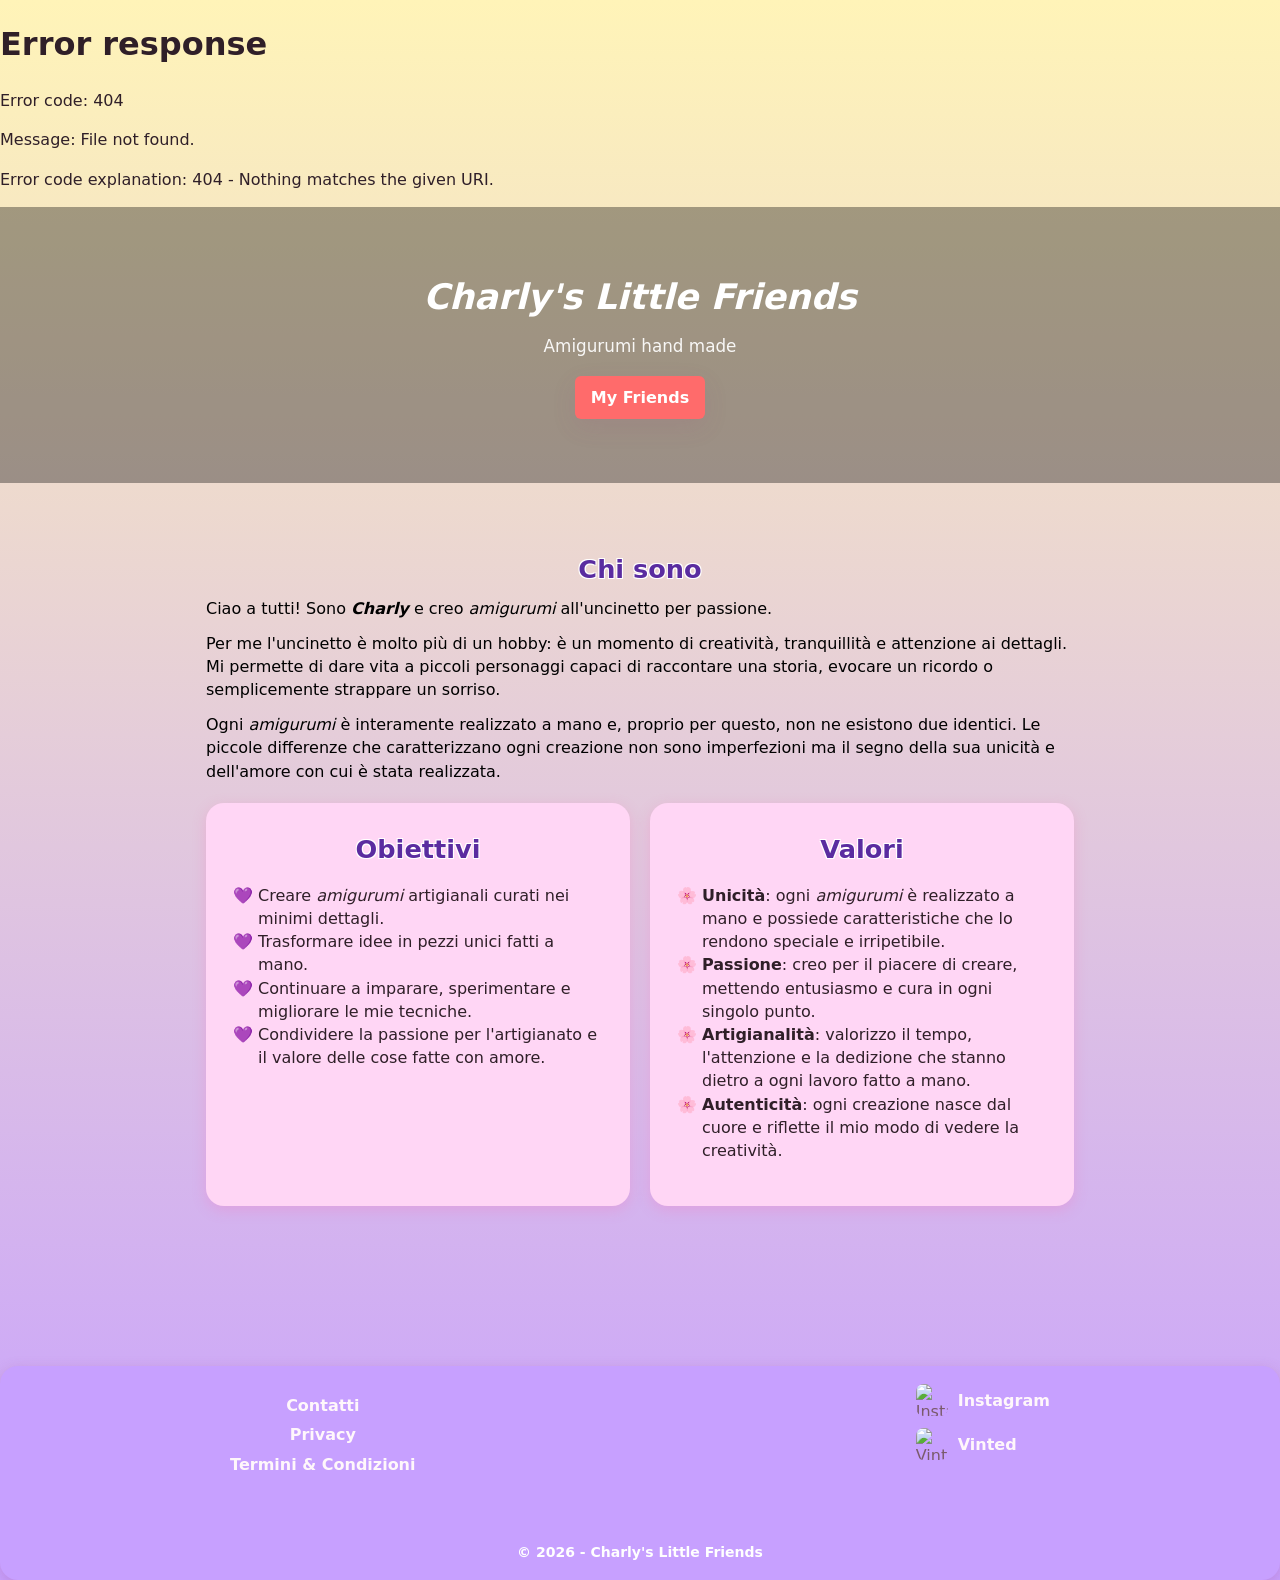
==== commit 8851a3f2: "Refactor Home" ====
--- a/index.html
+++ b/index.html
@@ -5,6 +5,15 @@
     <meta name="viewport" content="width=device-width, initial-scale=1.0" />
     <link rel="stylesheet" href="styles.css">
     <link rel="icon" href="images/logoCLF.png" type="image/png">
+
+    <!-- Google tag (gtag.js) -->
+    <script async src="https://www.googletagmanager.com/gtag/js?id=G-XVTWH6LQ6V"></script>
+    <script>
+        window.dataLayer = window.dataLayer || [];
+        function gtag() { dataLayer.push(arguments); }
+        gtag('js', new Date());
+        gtag('config', 'G-XVTWH6LQ6V');
+    </script>
 
     <title>Home - Charly's Little Friends</title>
 </head>
@@ -14,7 +23,7 @@
     <!-- HERO -->
     <section class="hero" aria-label="Hero montagne" style="background-image:url('https://images.unsplash.com/photo-1501785888041-af3ef285b470?auto=format&fit=crop&w=1600&q=80'); background-size:cover; background-position:center; padding:64px 16px; color:#fff;">
         <div class="hero-content" style="max-width:1100px; margin:0 auto; text-align:center;">
-            <h1 style="margin:0 0 12px; font-size:2.2rem;">Charly's Little Friends</h1>
+            <h1 style="margin:0 0 12px; font-size:2.2rem;"><em>Charly's Little Friends</em></h1>
             <p style="margin:0 0 18px; font-size:1.05rem;">Amigurumi hand made</p>
             <a class="btn" href="amici.html" style="display:inline-block; padding:10px 16px; background:#ff6b6b; color:#fff; text-decoration:none; border-radius:6px; font-weight:600;">My Friends</a>
         </div>
@@ -25,34 +34,26 @@
 
             <!-- BREVE PRESENTAZIONE -->
             <section aria-label="Presentazione" style="margin-bottom:20px; text-align:left;">
-                <h2 style="margin:0 0 8px;">Chi sono</h2>
+                <h1 style="margin:0 0 8px;">Chi sono</h1>
                 <p style="margin:0 0 12px;">
-                    Ciao a tutti! Sono Charly e creo amigurumi all'uncinetto per passione. 
-                </p>
-                <p style="margin:0 0 12px;">
-                    Gli amigurumi sono piccoli pupazzi realizzati a mano attraverso l'arte giapponese dell'uncinetto. 
-                    Ogni creazione prende forma lentamente, punto dopo punto, trasformando un semplice filo in qualcosa di speciale.
-                </p>
+                    Ciao a tutti! Sono <strong><em>Charly</em></strong> e creo <em>amigurumi</em> all'uncinetto per passione.
+</p>
                 <p style="margin:0 0 12px;">
                     Per me l'uncinetto è molto più di un hobby: è un momento di creatività, tranquillità e attenzione ai dettagli.
                     Mi permette di dare vita a piccoli personaggi capaci di raccontare una storia, evocare un ricordo o semplicemente strappare un sorriso.
                 </p>
                 <p style="margin:0 0 12px;">
-                    Ogni amigurumi è interamente realizzato a mano e, proprio per questo, non ne esistono due identici. 
+                    Ogni <em>amigurumi</em> è interamente realizzato a mano e, proprio per questo, non ne esistono due identici. 
                     Le piccole differenze che caratterizzano ogni creazione non sono imperfezioni ma il segno della sua unicità e dell'amore con cui è stata realizzata.
-                </p>
-                <p style="margin:0 0 12px;">
-                    Creo soprattutto per il piacere di creare, con la speranza che il tempo, la cura e l'affetto che metto in ogni punto possano arrivare anche a chi accoglierà una delle mie creazioni.
-                    Se un amigurumi riesce a regalare un momento di gioia, allora il suo viaggio ha raggiunto il suo scopo.
                 </p>
             </section>
 
             <!-- OBIETTIVI E VALORI IN CARD ROSA -->
             <section aria-label="Obiettivi e valori" class="home-cards">
                 <div class="home-card">
-                    <h3>Obiettivi</h3>
-                    <ul>
-                        <li>Creare amigurumi artigianali curati nei minimi dettagli.</li>
+                    <h1>Obiettivi</h1>
+                    <ul class="lista-cuoricino">
+                        <li>Creare <em>amigurumi</em> artigianali curati nei minimi dettagli.</li>
                         <li>Trasformare idee in pezzi unici fatti a mano.</li>
                         <li>Continuare a imparare, sperimentare e migliorare le mie tecniche.</li>
                         <li>Condividere la passione per l'artigianato e il valore delle cose fatte con amore.</li>
@@ -60,12 +61,12 @@
                 </div>
 
                 <div class="home-card">
-                    <h3>Valori</h3>
-                    <ul>
-                        <li>Unicità: ogni amigurumi è realizzato a mano e possiede caratteristiche che lo rendono speciale e irripetibile.</li>
-                        <li>Passione: creo per il piacere di creare, mettendo entusiasmo e cura in ogni singolo punto.</li>
-                        <li>Artigianalità: valorizzo il tempo, l'attenzione e la dedizione che stanno dietro a ogni lavoro fatto a mano.</li>
-                        <li>Autenticità: ogni creazione nasce dal cuore e riflette il mio modo di vedere la creatività.</li>
+                    <h1>Valori</h1>
+                    <ul class="lista-fiori">
+                        <li><strong>Unicità</strong>: ogni <em>amigurumi</em> è realizzato a mano e possiede caratteristiche che lo rendono speciale e irripetibile.</li>
+                        <li><strong>Passione</strong>: creo per il piacere di creare, mettendo entusiasmo e cura in ogni singolo punto.</li>
+                        <li><strong>Artigianalità</strong>: valorizzo il tempo, l'attenzione e la dedizione che stanno dietro a ogni lavoro fatto a mano.</li>
+                        <li><strong>Autenticità</strong>: ogni creazione nasce dal cuore e riflette il mio modo di vedere la creatività.</li>
                     </ul>
                 </div>
             </section>
--- a/styles.css
+++ b/styles.css
@@ -169,11 +169,15 @@
 }
 
 
-main h1 {
-    margin: 0 0 8px;
-    font-size: 1.6rem;
-    color: #5a2ca0; /* viola */
-}
+    main h1 {
+        margin: 0 0 8px;
+        font-size: 1.6rem;
+        color: #5a2ca0; /* viola */
+        text-align: center;
+        /* bordo bianco attorno alle lettere */
+        text-shadow: -1px -1px 0 #ffffff, 1px -1px 0 #ffffff, -1px 1px 0 #ffffff, 1px 1px 0 #ffffff;
+    }
+
 
 main h2 {
     color: #000; /* nero */
@@ -185,6 +189,16 @@
 main p {
     margin: 6px 0 18px;
     color: #000; /* nero */
+}
+
+.lista-fiori {
+    list-style-type: "🌸 ";
+    padding-left: 24px;
+}
+
+.lista-cuoricino {
+    list-style-type: "💜 ";
+    padding-left: 24px;
 }
 
 @media (max-width: 600px) {
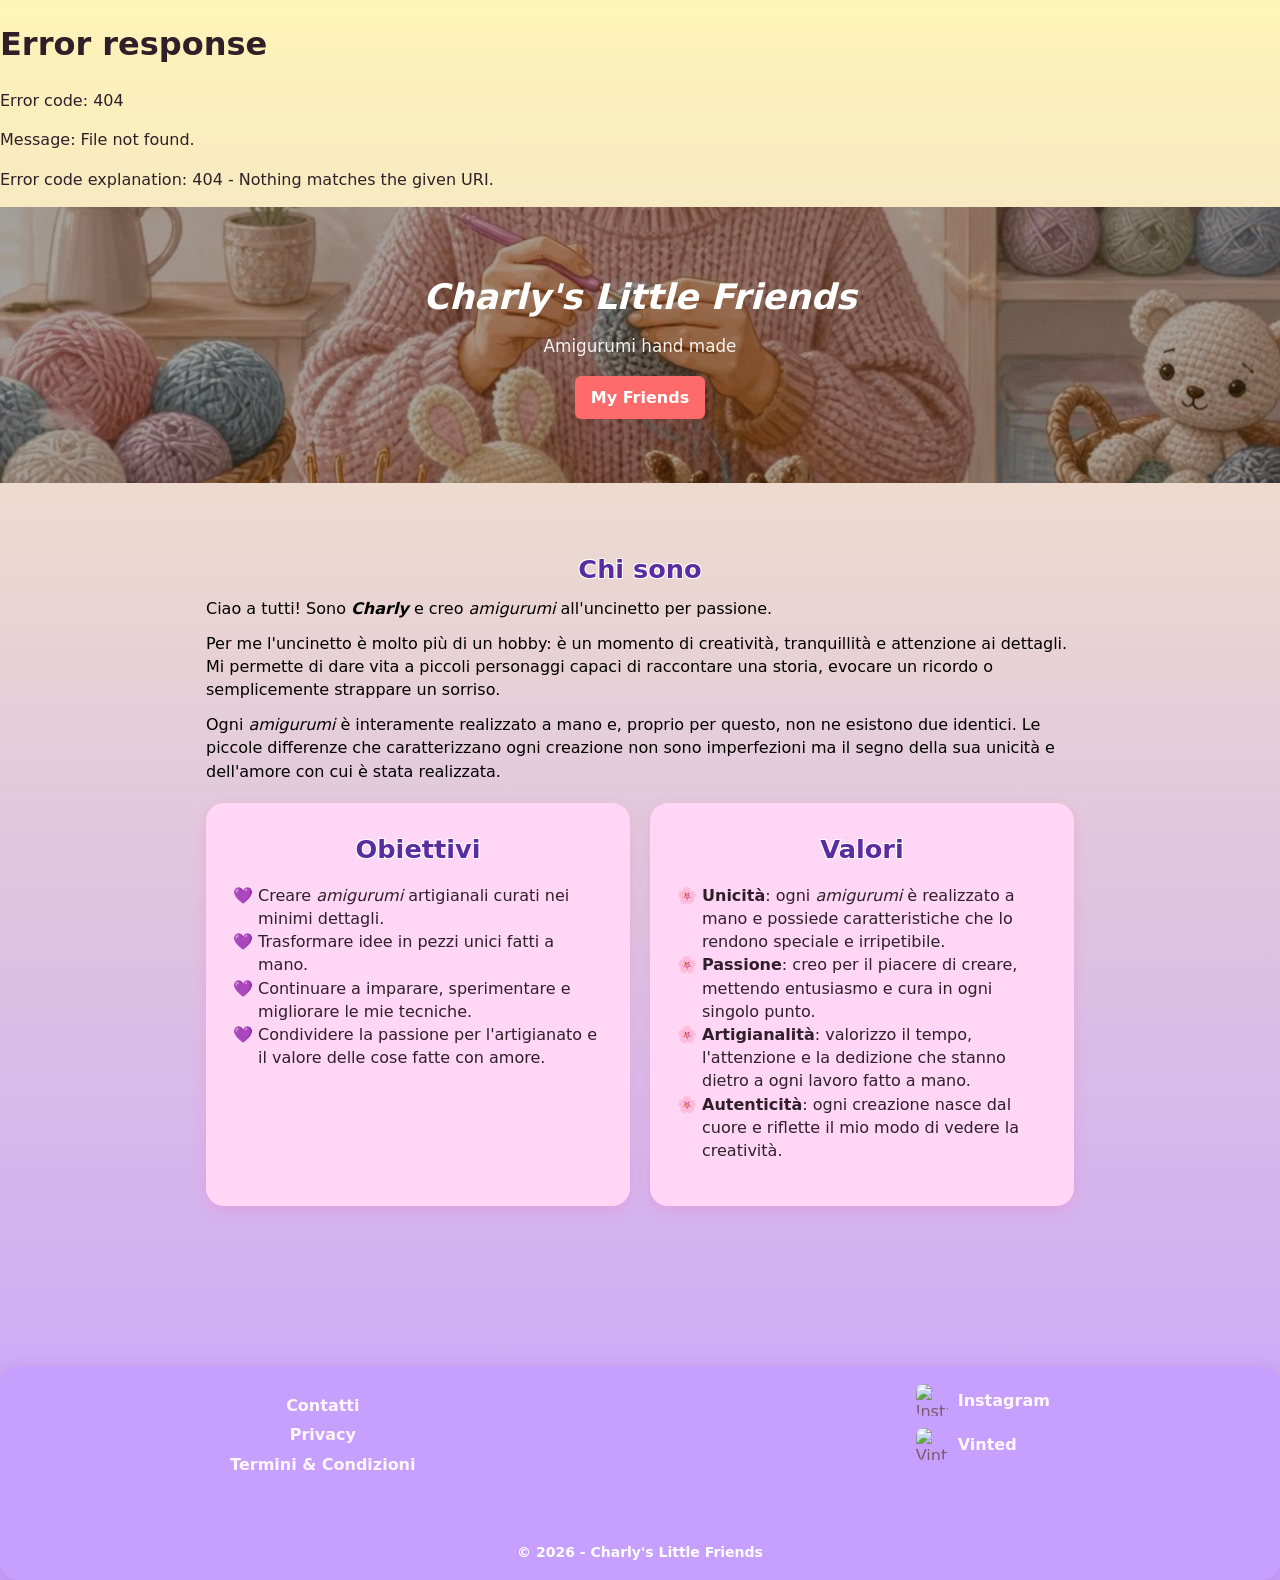
==== commit 0b3fd64d: "Google Index" ====
--- a/index.html
+++ b/index.html
@@ -3,6 +3,8 @@
 <head>
     <meta charset="UTF-8" />
     <meta name="viewport" content="width=device-width, initial-scale=1.0" />
+    <meta name="description" content="Amigurumi kawaii fatti a mano, hand made ad Aosta. Scopri Charly’s Little Friends.">
+    <link rel="canonical" href="https://charlyslittlefriends.github.io/" />
     <link rel="stylesheet" href="styles.css">
     <link rel="icon" href="images/logoCLF.png" type="image/png">
 
@@ -14,6 +16,8 @@
         gtag('js', new Date());
         gtag('config', 'G-XVTWH6LQ6V');
     </script>
+    <!-- Google tag -->
+    <meta name="google-site-verification" content="jRB5-vC_yuZm3kfd7WE3qlla1AAykAxU_WSEDvcGXsU" />
 
     <title>Home - Charly's Little Friends</title>
 </head>
@@ -21,7 +25,7 @@
     <div id="header" data-active="index"></div>
 
     <!-- HERO -->
-    <section class="hero" aria-label="Hero montagne" style="background-image:url('https://images.unsplash.com/photo-1501785888041-af3ef285b470?auto=format&fit=crop&w=1600&q=80'); background-size:cover; background-position:center; padding:64px 16px; color:#fff;">
+    <section class="hero" aria-label="Hero montagne" style="background-image: url('images/hero.jpg'); background-size: cover; background-position: center; padding: 64px 16px; color: #fff;">
         <div class="hero-content" style="max-width:1100px; margin:0 auto; text-align:center;">
             <h1 style="margin:0 0 12px; font-size:2.2rem;"><em>Charly's Little Friends</em></h1>
             <p style="margin:0 0 18px; font-size:1.05rem;">Amigurumi hand made</p>
